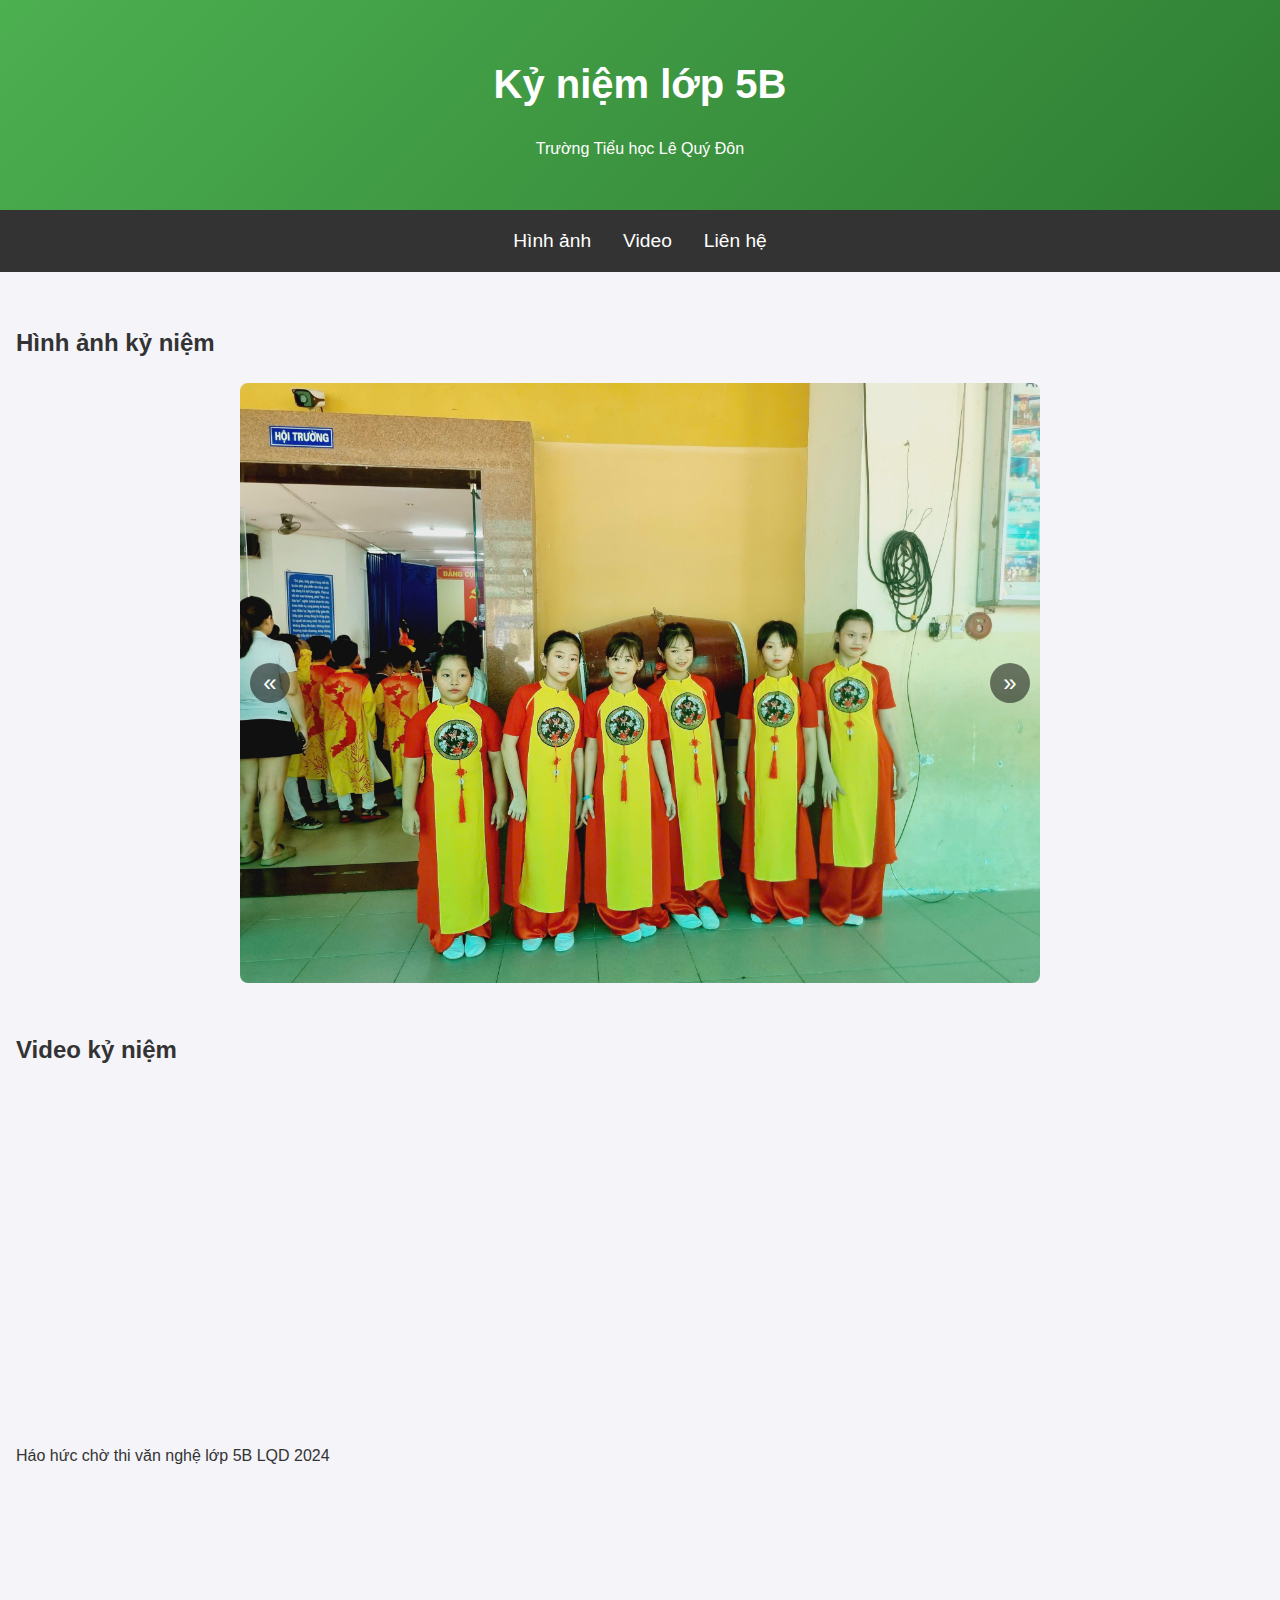
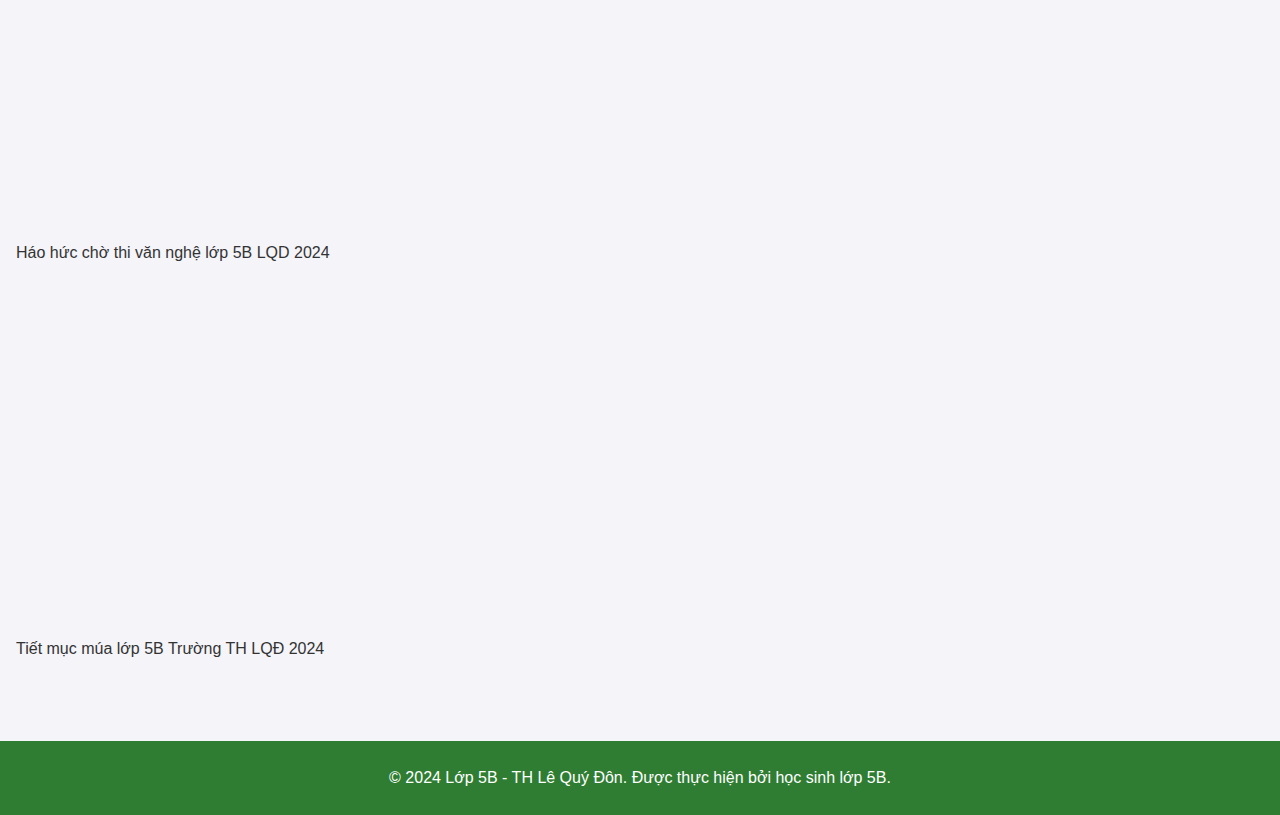
==== index.html @ 8d323385 "cập nhật lần 1" ====
<!DOCTYPE html>
<html lang="vi">
<head>
  <meta charset="UTF-8">
  <meta name="viewport" content="width=device-width, initial-scale=1.0">
  <title>Kỷ niệm lớp 5B - TH Lê Quý Đôn</title>
  <link rel="stylesheet" href="./css/style.css">
</head>
<body>
  <header>
    <div class="header-content">
      <h1>Kỷ niệm lớp 5B</h1>
      <p>Trường Tiểu học Lê Quý Đôn</p>
    </div>
  </header>

  <nav>
    <ul>
      <li><a href="#gallery">Hình ảnh</a></li>
      <li><a href="#videos">Video</a></li>
      <li><a href="#footer">Liên hệ</a></li>
    </ul>
  </nav>

  <main>
    <section id="gallery">
        <h2>Hình ảnh kỷ niệm</h2>
        <div class="carousel">
          <button id="prevBtn" class="carousel-btn">&laquo;</button>
          <div id="images-container" class="carousel-track">
            <!-- Ảnh sẽ được tạo tự động bằng JavaScript -->
          </div>
          <button id="nextBtn" class="carousel-btn">&raquo;</button>
        </div>
    </section>
    <section id="videos">
      <h2>Video kỷ niệm</h2>
      <div id="videos-container"></div>
    </section>
  </main>

  <footer id="footer">
    <p>&copy; 2024 Lớp 5B - TH Lê Quý Đôn. Được thực hiện bởi học sinh lớp 5B.</p>
  </footer>

  <script src="./js/script.js"></script>
</body>
</html>
---- css/style.css ----
/* Global Styles */
body {
    font-family: 'Arial', sans-serif;
    line-height: 1.6;
    margin: 0;
    padding: 0;
    background-color: #f4f4f9;
    color: #333;
  }
  
  header {
    text-align: center;
    padding: 2em 1em;
    background: linear-gradient(135deg, #4CAF50, #2E7D32);
    color: white;
  }
  
  header .header-content h1 {
    margin: 0.5em 0;
    font-size: 2.5em;
  }
  
  nav {
    background: #333;
    padding: 1em 0;
    text-align: center;
  }
  
  nav ul {
    list-style: none;
    margin: 0;
    padding: 0;
    display: flex;
    justify-content: center;
  }
  
  nav ul li {
    margin: 0 1em;
  }
  
  nav ul li a {
    color: white;
    text-decoration: none;
    font-size: 1.2em;
    transition: color 0.3s;
  }
  
  nav ul li a:hover {
    color: #4CAF50;
  }
  
  main {
    padding: 2em 1em;
  }
  
  #gallery, #videos {
    margin-bottom: 3em;
  }
  
  .grid {
    display: grid;
    grid-template-columns: repeat(auto-fit, minmax(200px, 1fr));
    gap: 1em;
  }
  
  .grid img {
    width: 100%;
    border-radius: 8px;
    transition: transform 0.3s, box-shadow 0.3s;
  }
  
  .grid img:hover {
    transform: scale(1.05);
    box-shadow: 0 4px 8px rgba(0, 0, 0, 0.2);
  }
  
  #videos-container iframe {
    width: 100%;
    height: 315px;
    border: none;
    border-radius: 8px;
    margin-bottom: 1em;
  }
  
  footer {
    text-align: center;
    padding: 1.5em;
    background: #2E7D32;
    color: white;
    font-size: 1em;
  }
  
  footer p {
    margin: 0;
  }
  
  /* Responsive Design */
  @media (max-width: 768px) {
    /* Header */
    header .header-content h1 {
      font-size: 2em;
    }
  
    /* Navigation */
    nav ul {
      flex-direction: column;
    }
  
    nav ul li {
      margin: 0.5em 0;
    }
  
    nav ul li a {
      font-size: 1em;
    }
  
    /* Main Content */
    .grid {
      grid-template-columns: 1fr;
    }
  
    #videos-container iframe {
      height: 250px; /* Adjust height for mobile screens */
    }
  }
  
  @media (max-width: 480px) {
    /* Header */
    header .header-content h1 {
      font-size: 1.2em;
    }
  
    header .header-content p {
      font-size: 0.7em;
    }
  
    /* Navigation */
    nav ul li a {
      font-size: 0.9em;
    }
  
    /* Main Content */
    .grid img {
      border-radius: 4px;
    }
  
    #videos-container iframe {
      height: 200px; /* Adjust height further for small screens */
    }
  
    footer {
      font-size: 0.9em;
    }
  }
/* Carousel Container */
.carousel {
  position: relative;
  width: 100%;
  overflow: hidden;
  max-width: 800px;
  margin: 0 auto;
}

.carousel-track {
  display: flex;
  transition: transform 0.5s ease-in-out;
}

.carousel img {
  width: 100%;
  flex-shrink: 0;
  border-radius: 8px;
}

/* Buttons */
.carousel-btn {
  position: absolute;
  top: 50%;
  transform: translateY(-50%);
  background-color: rgba(0, 0, 0, 0.5);
  color: white;
  border: none;
  border-radius: 50%;
  cursor: pointer;
  width: 40px;
  height: 40px;
  font-size: 1.5em;
  z-index: 10;
}

#prevBtn {
  left: 10px;
}

#nextBtn {
  right: 10px;
}

.carousel-btn:hover {
  background-color: rgba(0, 0, 0, 0.8);
}
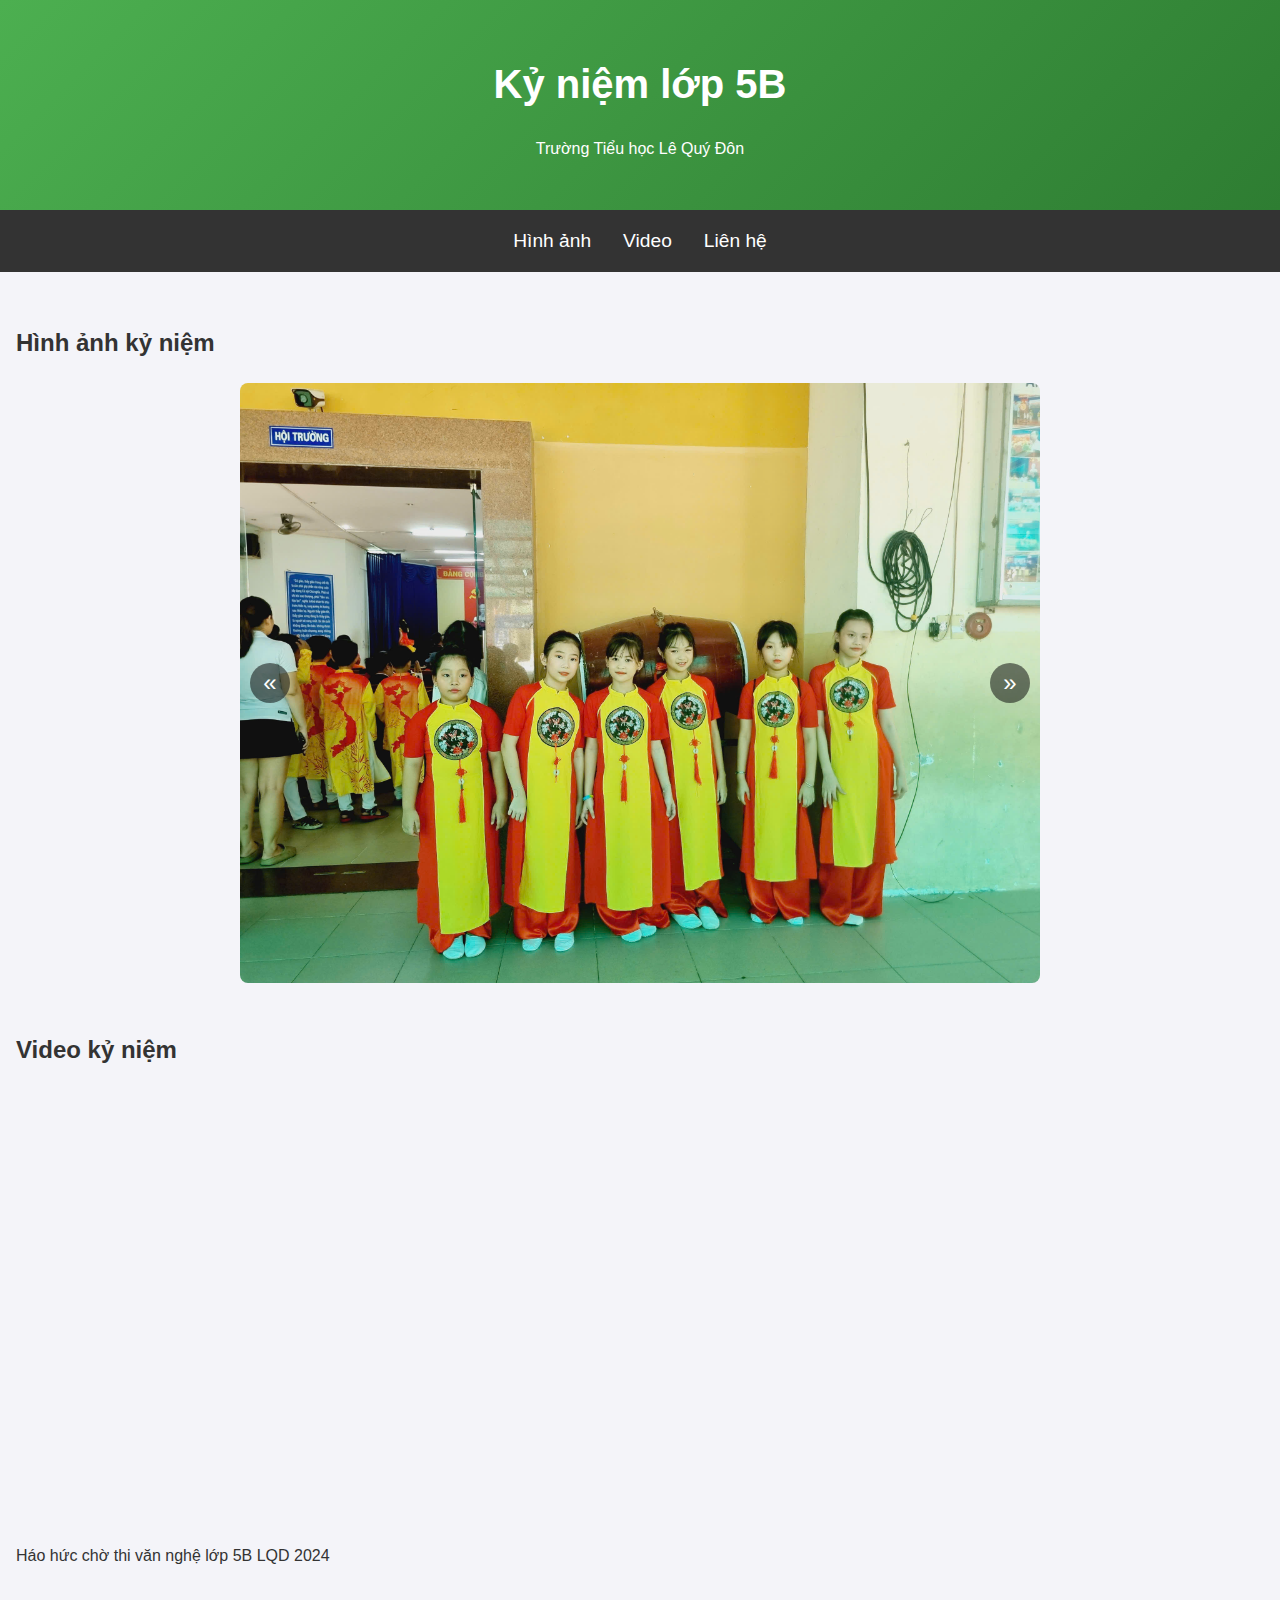
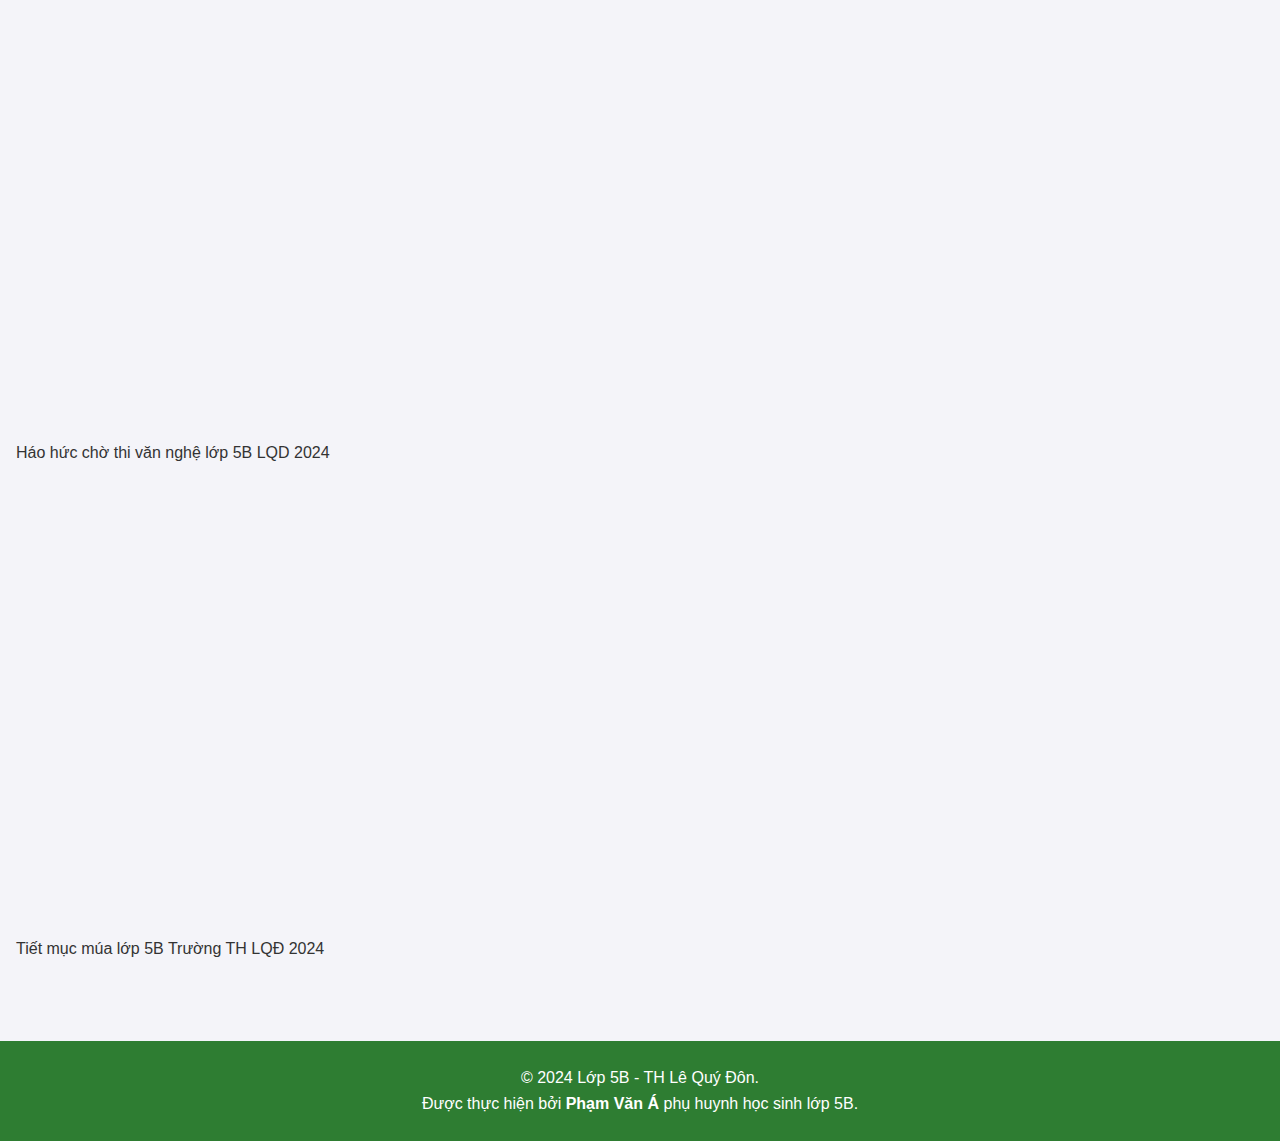
==== commit e2e8eebf: "cập nhật lần 2" ====
--- a/index.html
+++ b/index.html
@@ -40,7 +40,8 @@
   </main>
 
   <footer id="footer">
-    <p>&copy; 2024 Lớp 5B - TH Lê Quý Đôn. Được thực hiện bởi học sinh lớp 5B.</p>
+    <p>&copy; 2024 Lớp 5B - TH Lê Quý Đôn. </p>
+    <p>Được thực hiện bởi <b>Phạm Văn Á</b> phụ huynh học sinh lớp 5B.</p>
   </footer>
 
   <script src="./js/script.js"></script>
--- a/css/style.css
+++ b/css/style.css
@@ -76,7 +76,7 @@
   
   #videos-container iframe {
     width: 100%;
-    height: 315px;
+    height: 415px;
     border: none;
     border-radius: 8px;
     margin-bottom: 1em;
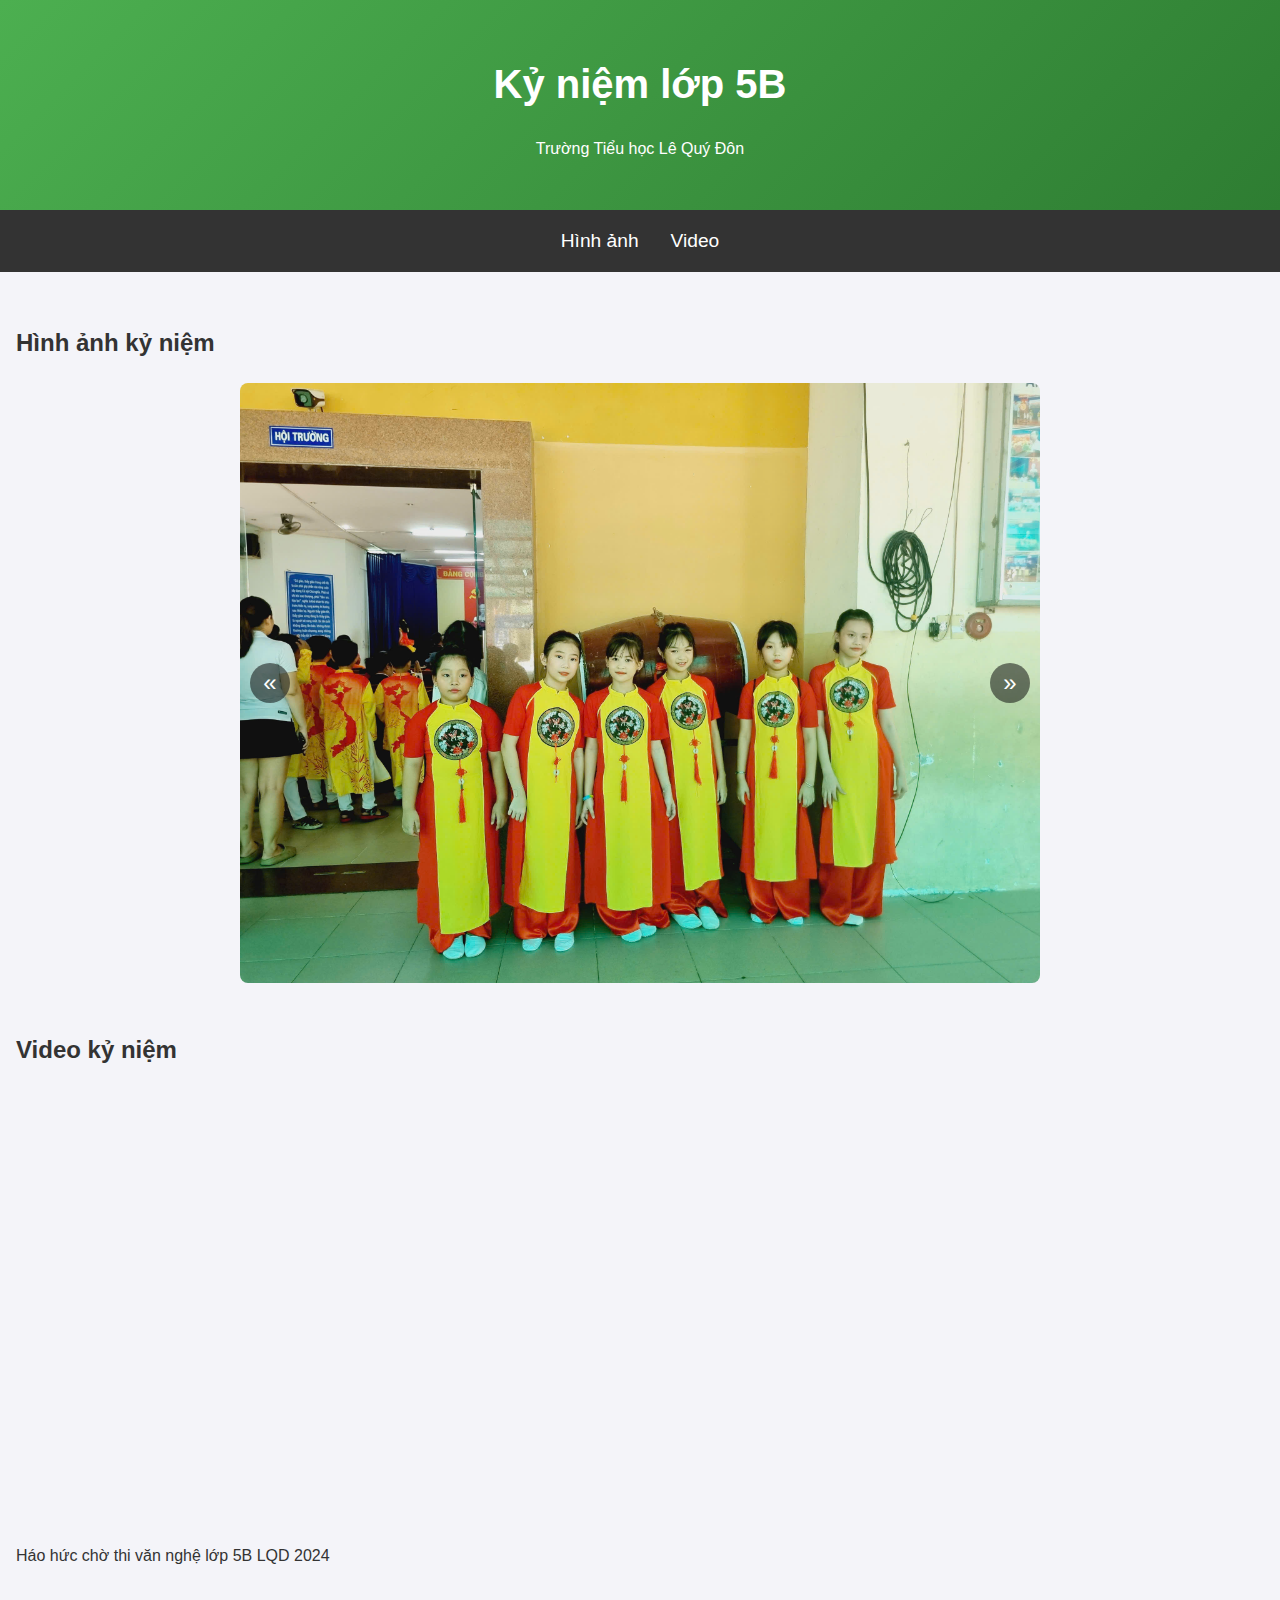
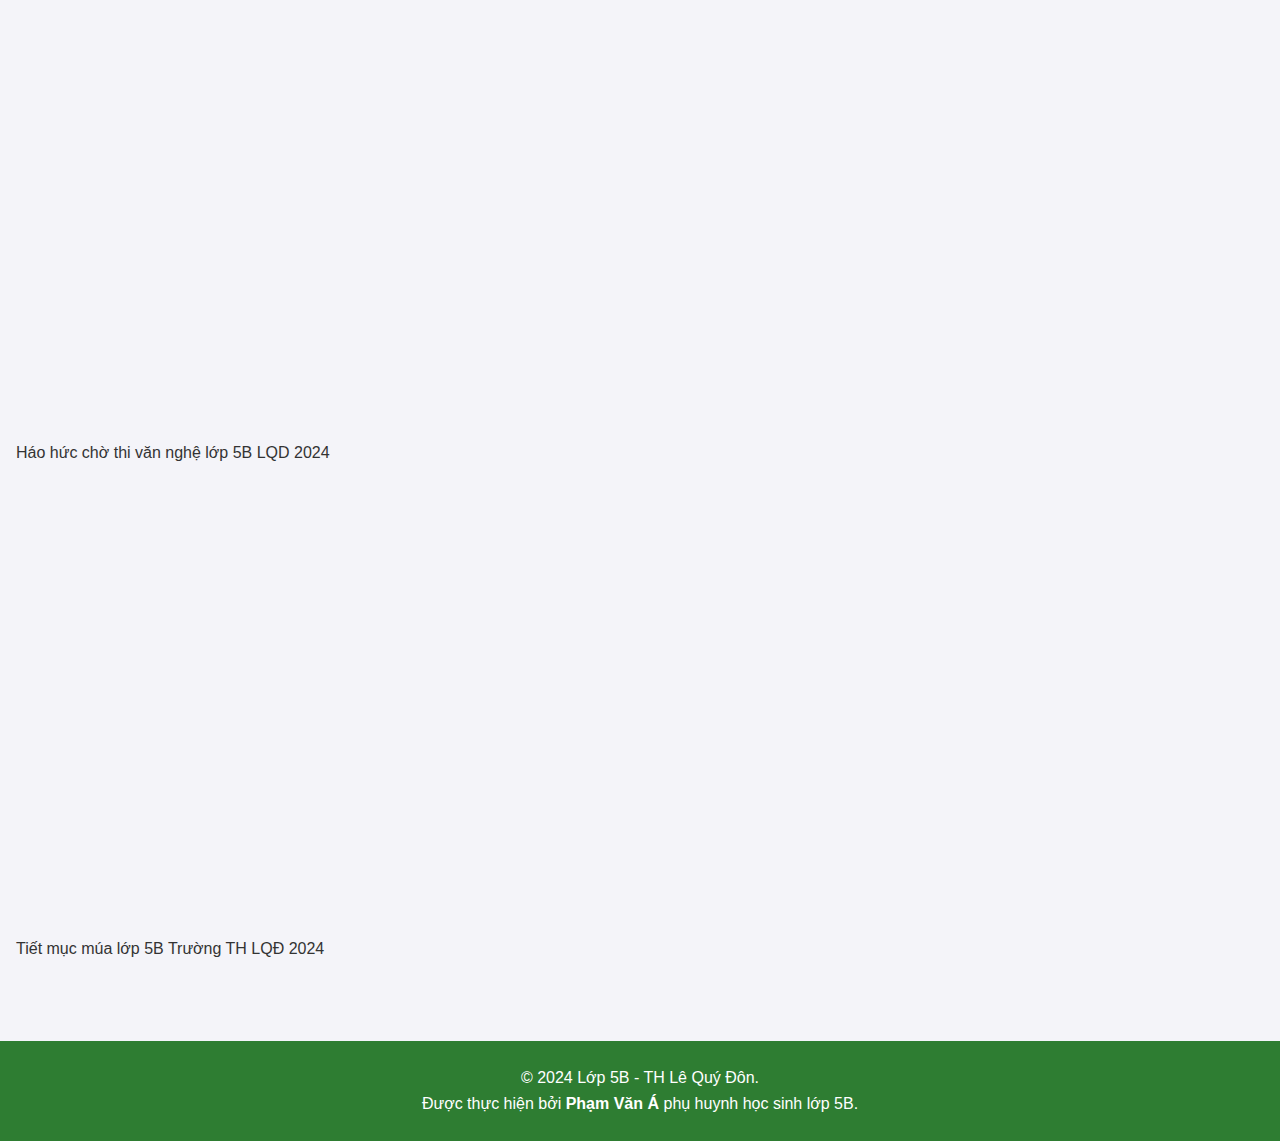
==== commit 471f03b4: "cập nhật lần 3" ====
--- a/index.html
+++ b/index.html
@@ -18,7 +18,6 @@
     <ul>
       <li><a href="#gallery">Hình ảnh</a></li>
       <li><a href="#videos">Video</a></li>
-      <li><a href="#footer">Liên hệ</a></li>
     </ul>
   </nav>
 
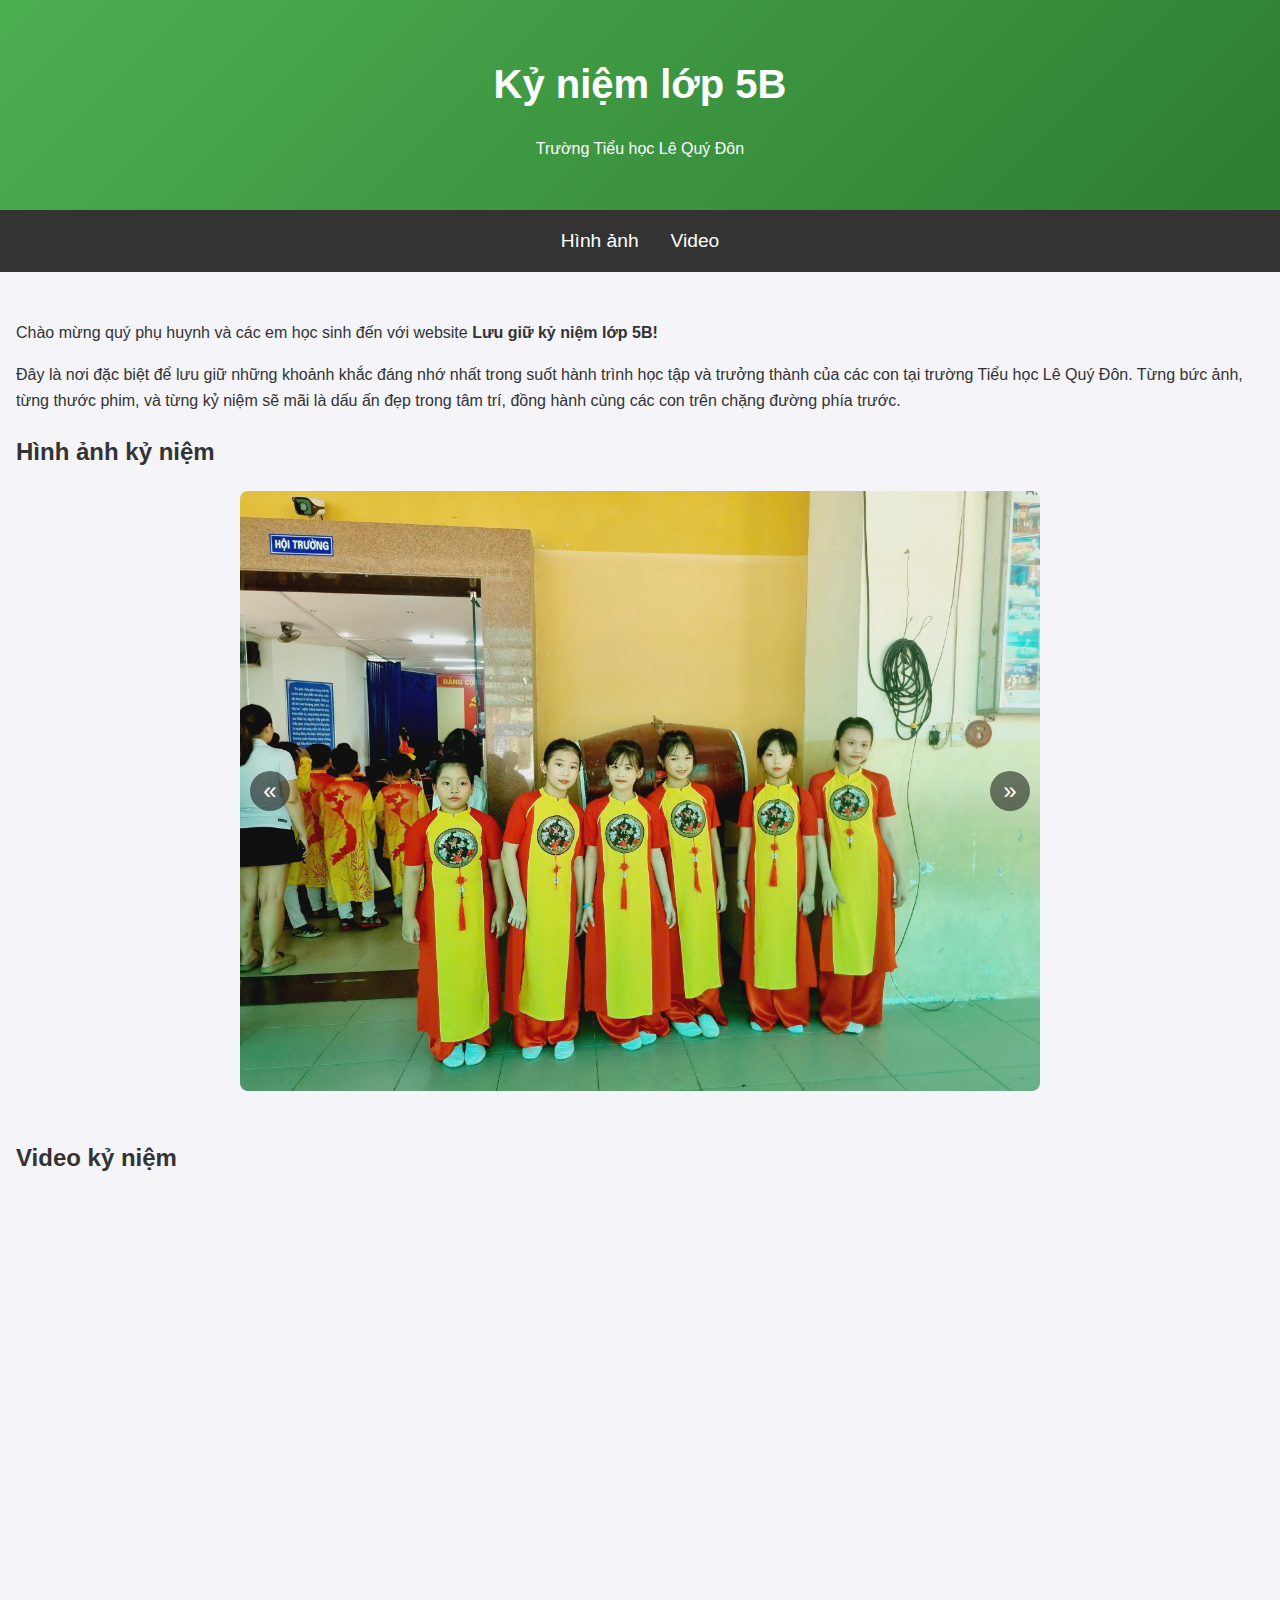
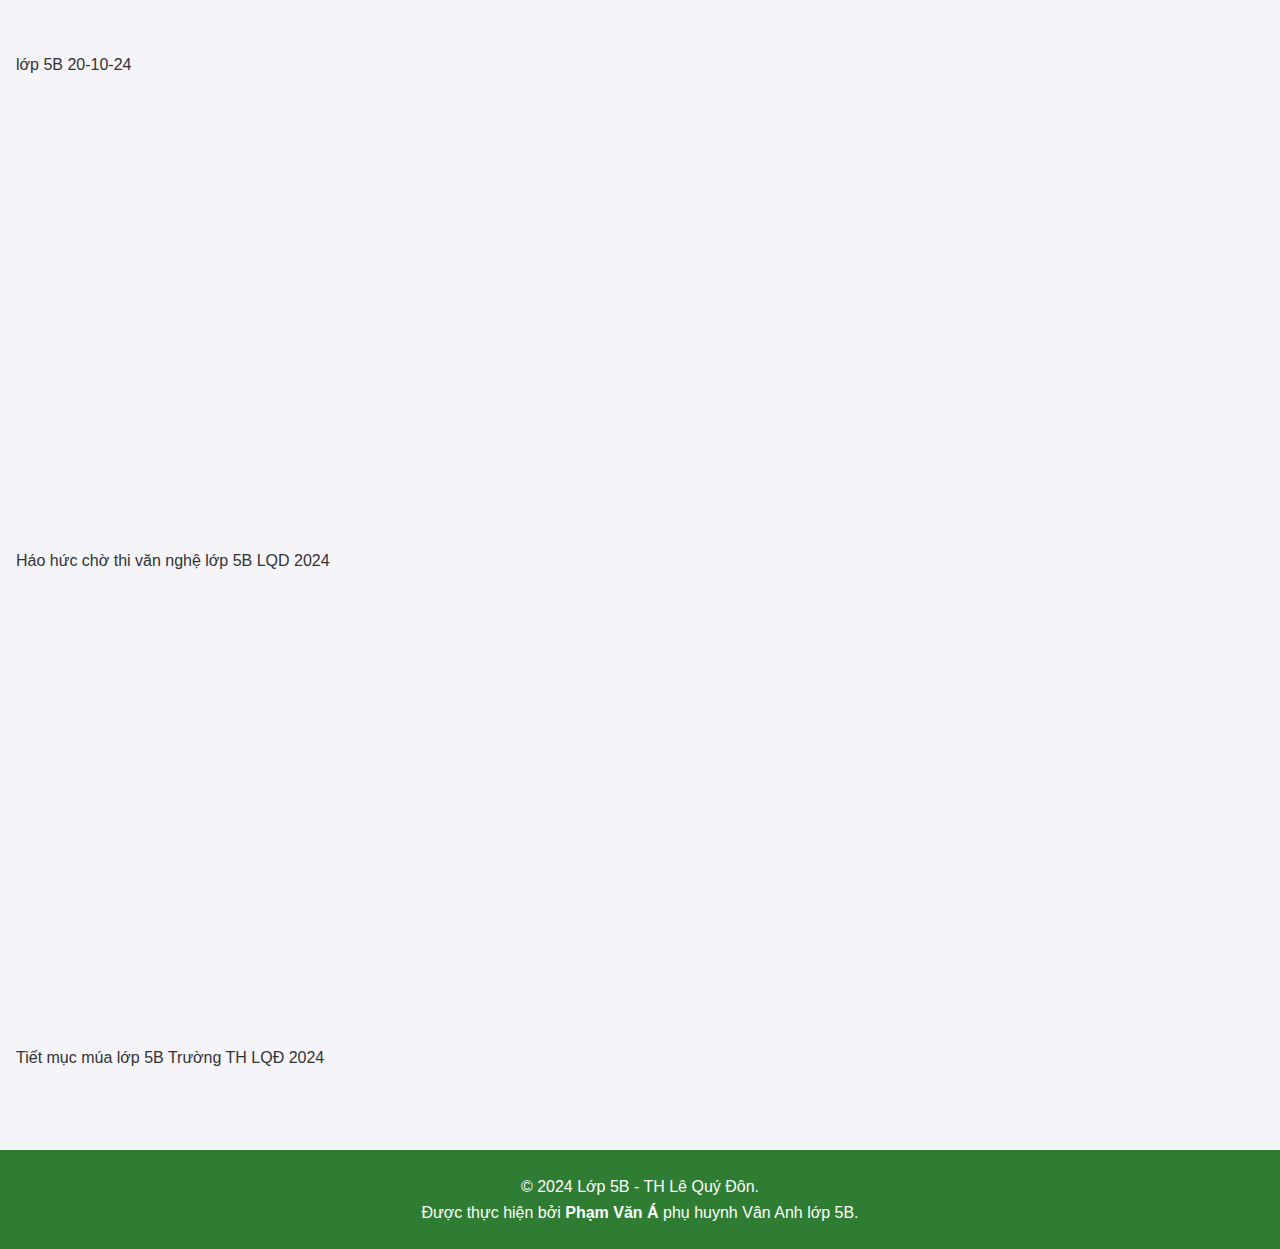
==== commit 9d2ea389: "cập nhật giới thiệu" ====
--- a/index.html
+++ b/index.html
@@ -22,6 +22,10 @@
   </nav>
 
   <main>
+    <p>
+      Chào mừng quý phụ huynh và các em học sinh đến với website <b> Lưu giữ kỷ niệm lớp 5B! </b></p>
+      Đây là nơi đặc biệt để lưu giữ những khoảnh khắc đáng nhớ nhất trong suốt hành trình học tập và trưởng thành của các con tại trường Tiểu học Lê Quý Đôn. Từng bức ảnh, từng thước phim, và từng kỷ niệm sẽ mãi là dấu ấn đẹp trong tâm trí, đồng hành cùng các con trên chặng đường phía trước.
+    </p>
     <section id="gallery">
         <h2>Hình ảnh kỷ niệm</h2>
         <div class="carousel">
@@ -40,7 +44,7 @@
 
   <footer id="footer">
     <p>&copy; 2024 Lớp 5B - TH Lê Quý Đôn. </p>
-    <p>Được thực hiện bởi <b>Phạm Văn Á</b> phụ huynh học sinh lớp 5B.</p>
+    <p>Được thực hiện bởi <b>Phạm Văn Á</b> phụ huynh Vân Anh lớp 5B.</p>
   </footer>
 
   <script src="./js/script.js"></script>
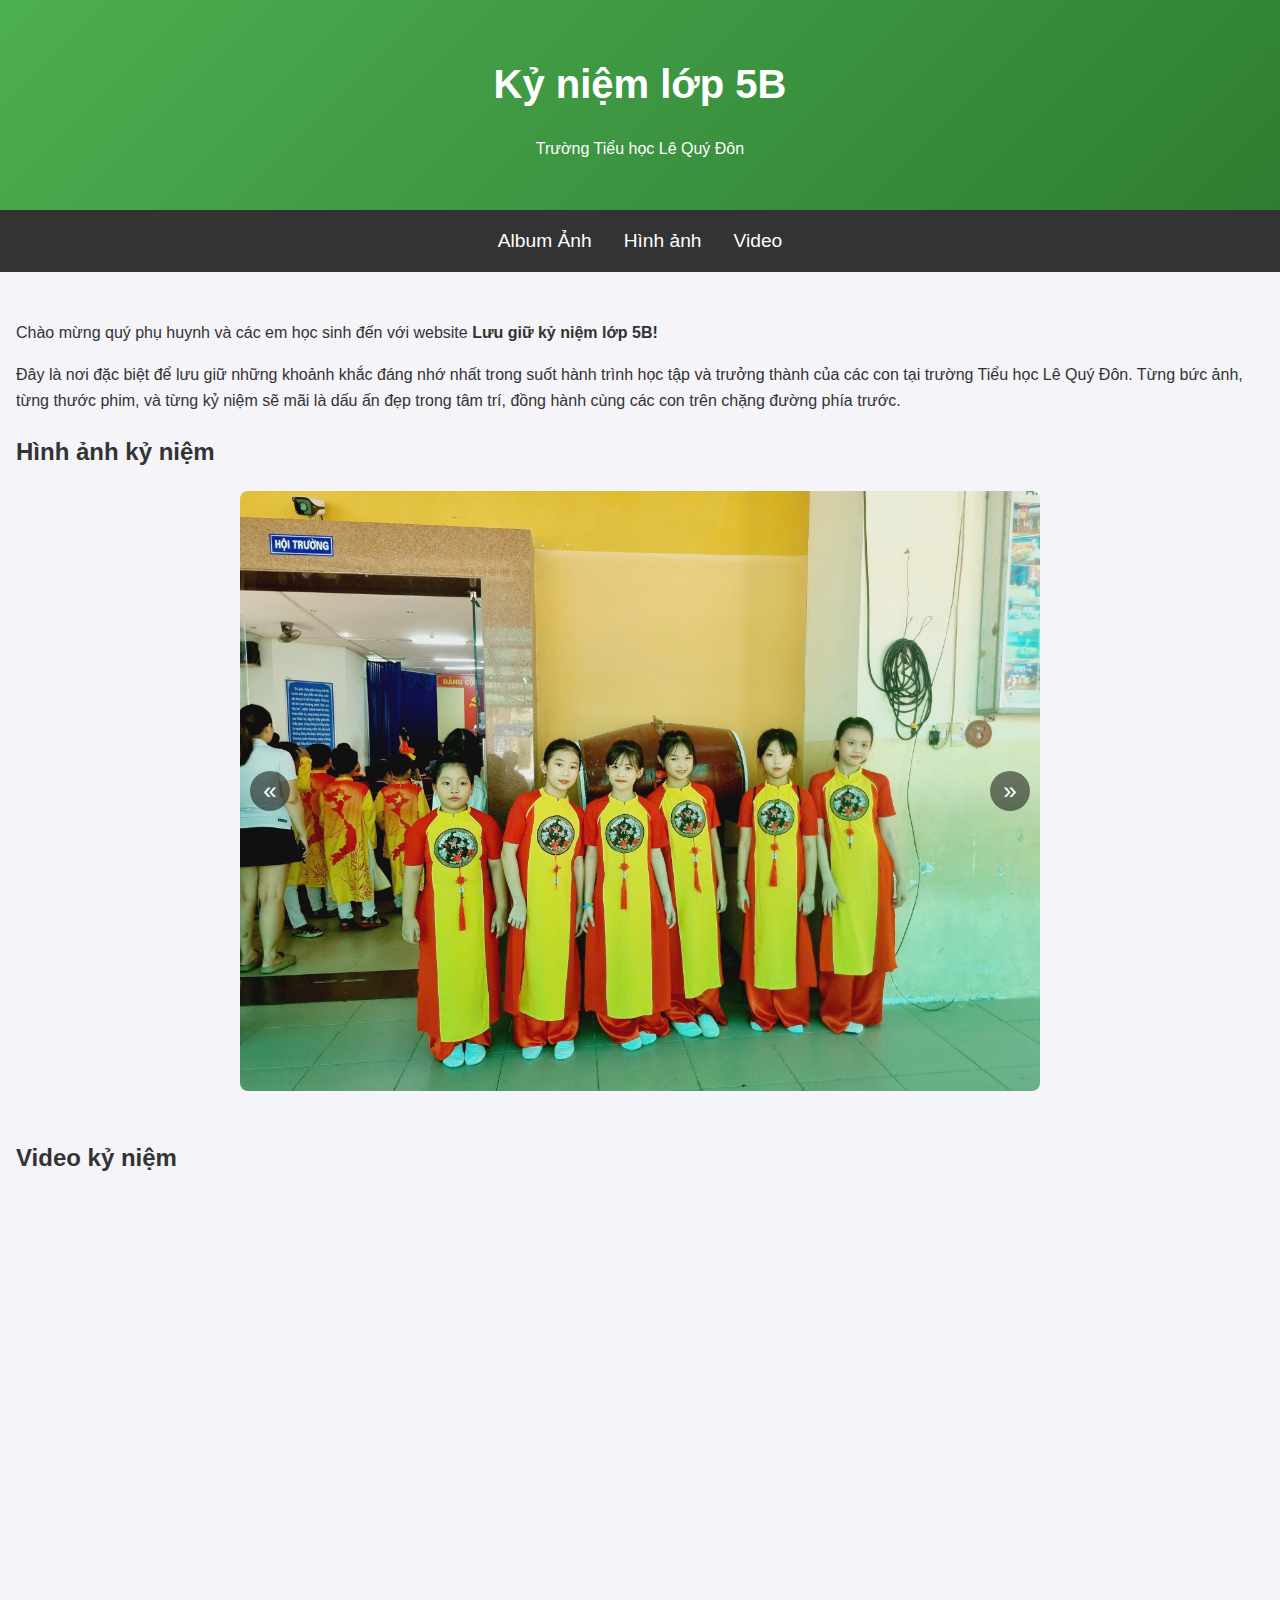
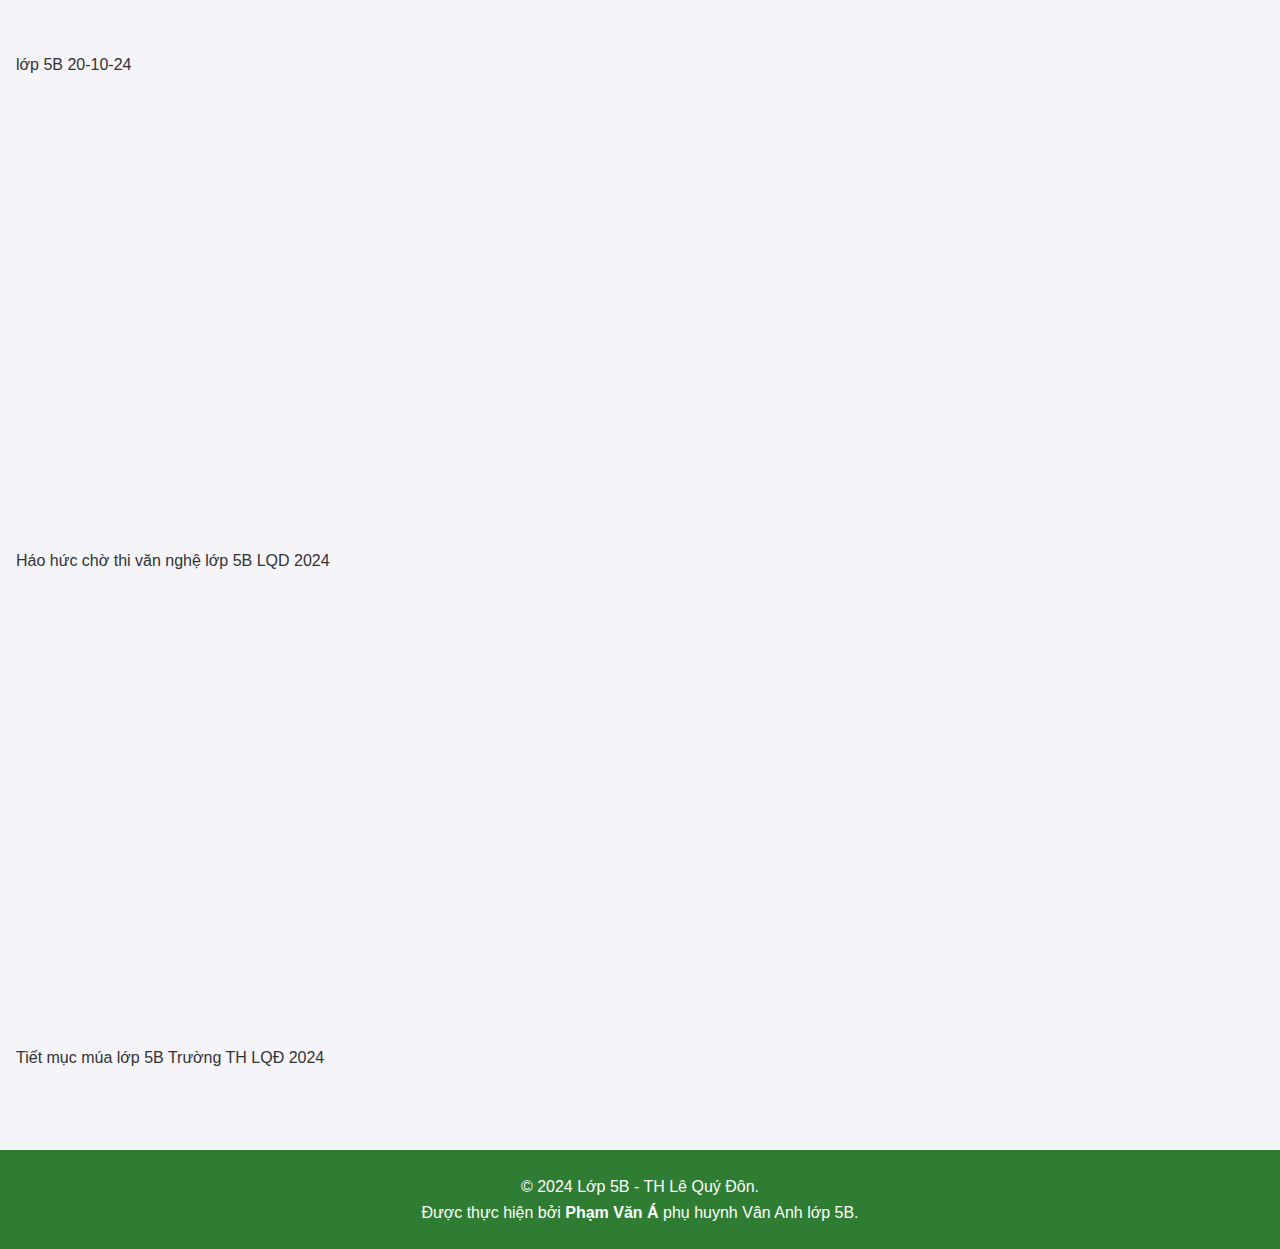
==== commit 83e3a808: "cập nhật album" ====
--- a/index.html
+++ b/index.html
@@ -16,6 +16,7 @@
 
   <nav>
     <ul>
+      <li><a href="./album.html">Album Ảnh</a></li>
       <li><a href="#gallery">Hình ảnh</a></li>
       <li><a href="#videos">Video</a></li>
     </ul>
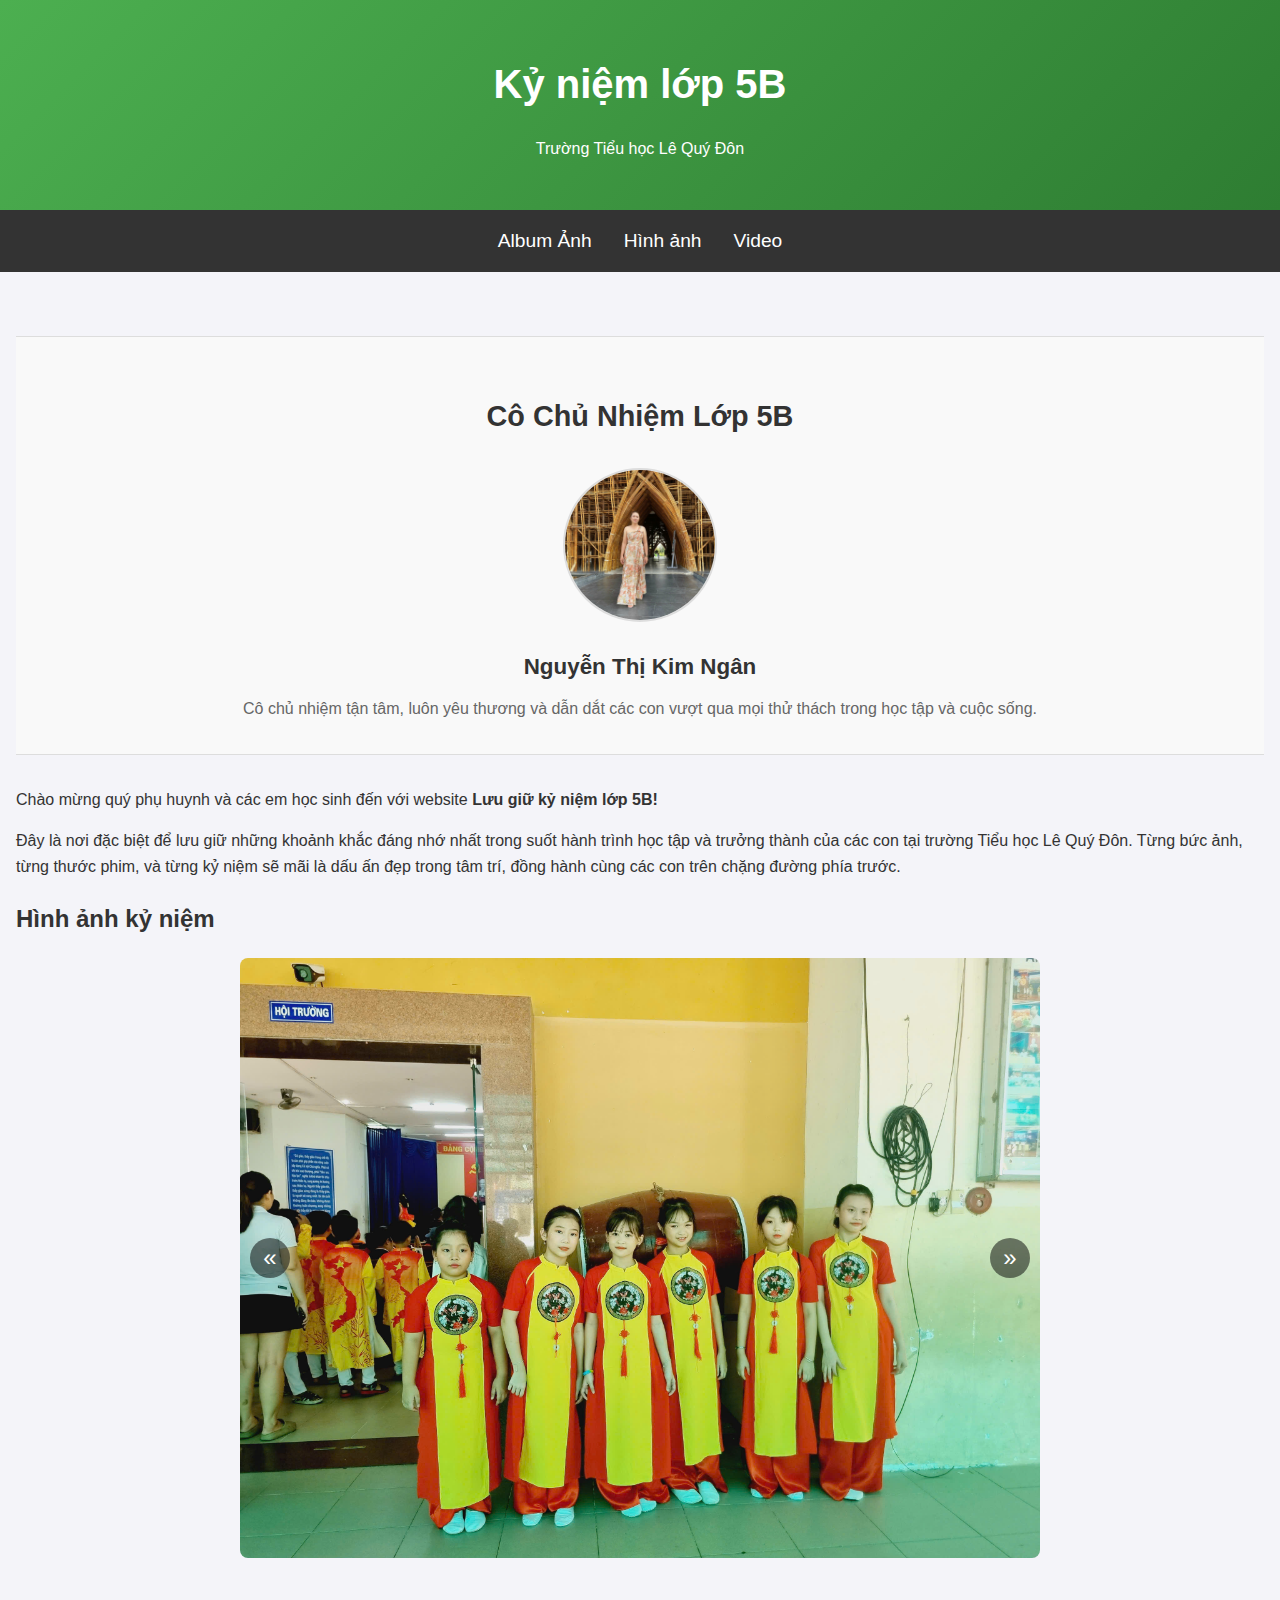
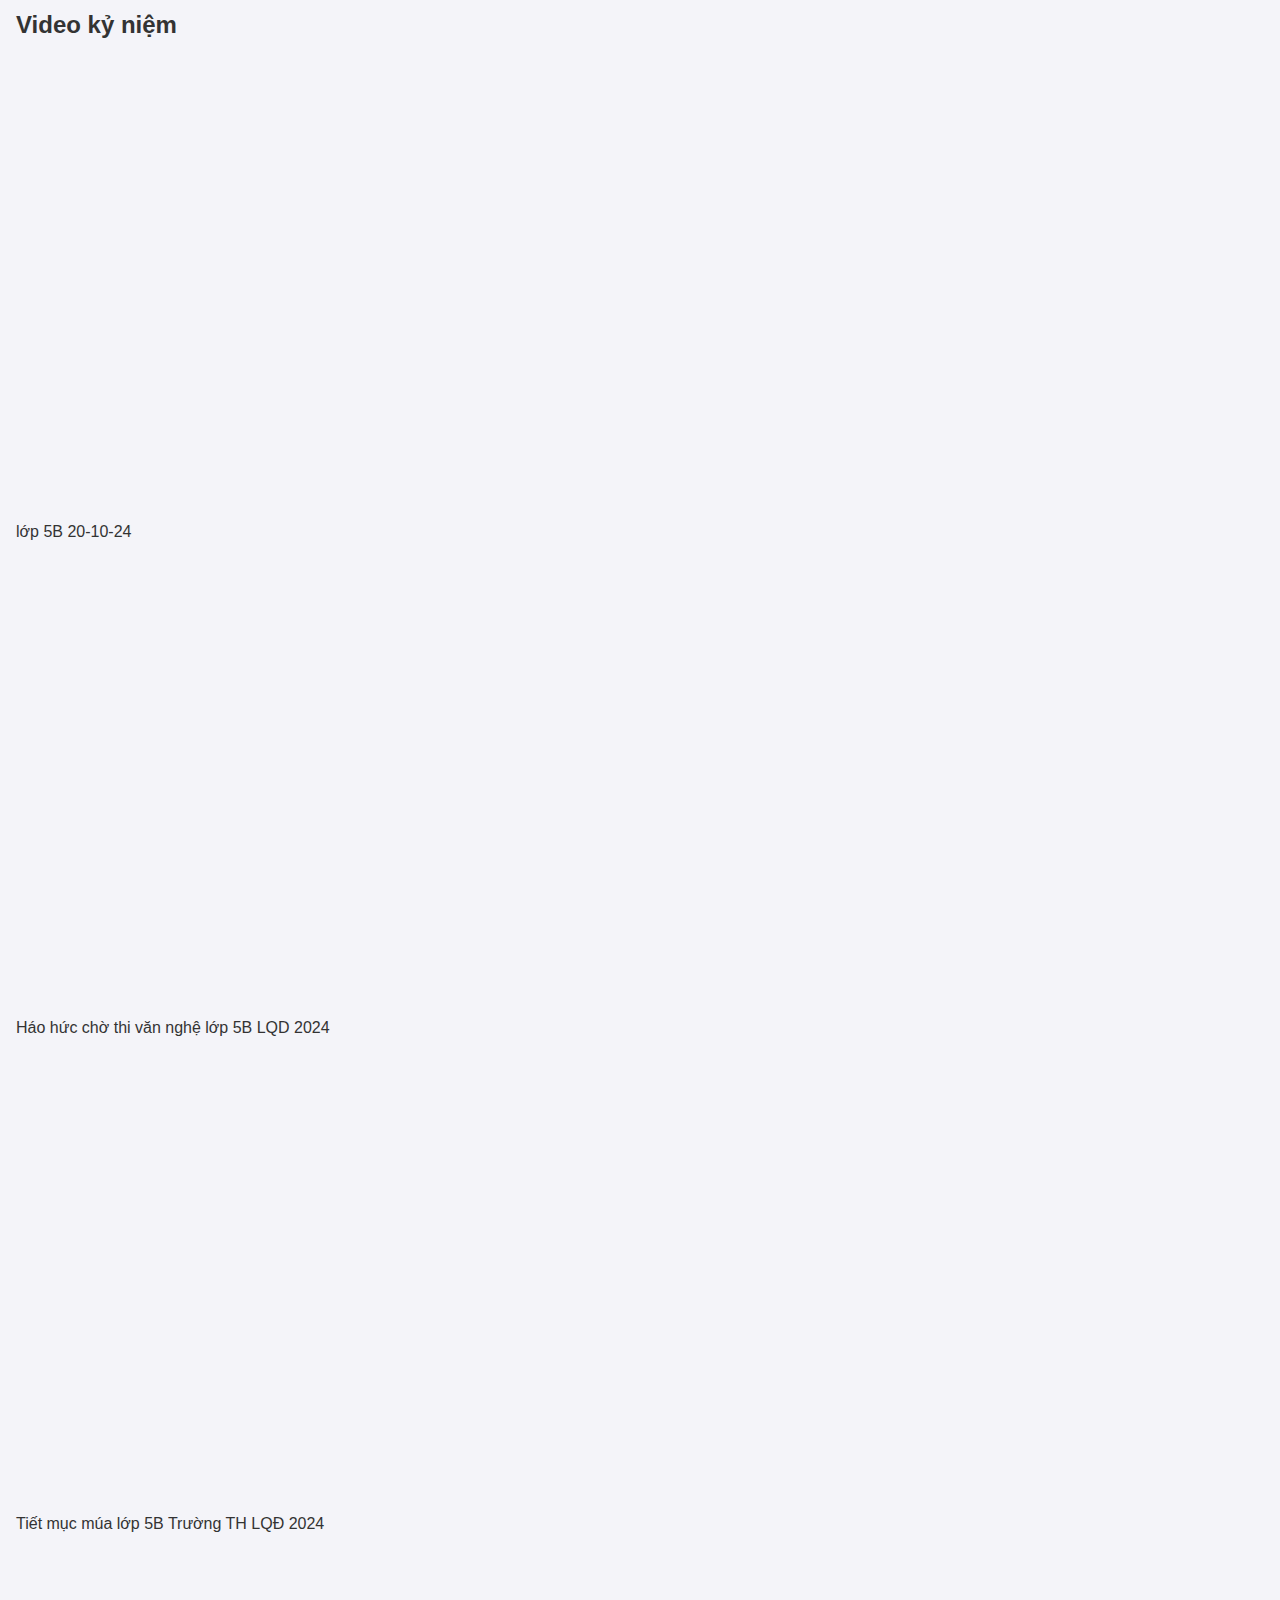
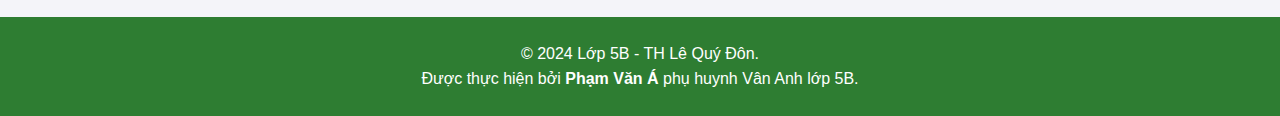
==== commit e454617c: "cập nhật CNN" ====
--- a/index.html
+++ b/index.html
@@ -23,6 +23,12 @@
   </nav>
 
   <main>
+    <section id="teacher-section">
+      <h2>Cô Chủ Nhiệm Lớp 5B</h2>
+      <div class="teacher-profile" id="teacher-profile">
+        <!-- Thông tin sẽ được thêm bằng JavaScript -->
+      </div>
+    </section>    
     <p>
       Chào mừng quý phụ huynh và các em học sinh đến với website <b> Lưu giữ kỷ niệm lớp 5B! </b></p>
       Đây là nơi đặc biệt để lưu giữ những khoảnh khắc đáng nhớ nhất trong suốt hành trình học tập và trưởng thành của các con tại trường Tiểu học Lê Quý Đôn. Từng bức ảnh, từng thước phim, và từng kỷ niệm sẽ mãi là dấu ấn đẹp trong tâm trí, đồng hành cùng các con trên chặng đường phía trước.
@@ -49,5 +55,6 @@
   </footer>
 
   <script src="./js/script.js"></script>
+  <script src="./js/teacher.js"></script>
 </body>
 </html>
--- a/css/style.css
+++ b/css/style.css
@@ -199,4 +199,49 @@
 .carousel-btn:hover {
   background-color: rgba(0, 0, 0, 0.8);
 }
-  +/* Teacher Section */
+#teacher-section {
+  text-align: center;
+  margin: 2em 0;
+  padding: 2em 1em;
+  background-color: #f9f9f9;
+  border-top: 1px solid #ddd;
+  border-bottom: 1px solid #ddd;
+}
+
+#teacher-section h2 {
+  font-size: 1.8em;
+  margin-bottom: 1em;
+  color: #333;
+}
+
+.teacher-profile {
+  display: flex;
+  flex-direction: column;
+  align-items: center;
+  gap: 1em;
+}
+
+.teacher-profile img {
+  width: 150px;
+  height: 150px;
+  border-radius: 50%;
+  border: 2px solid #ddd;
+  object-fit: cover;
+}
+
+.teacher-profile .teacher-info {
+  text-align: center;
+}
+
+.teacher-profile .teacher-info h3 {
+  margin: 0.5em 0;
+  font-size: 1.4em;
+  color: #333;
+}
+
+.teacher-profile .teacher-info p {
+  margin: 0;
+  font-size: 1em;
+  color: #666;
+}
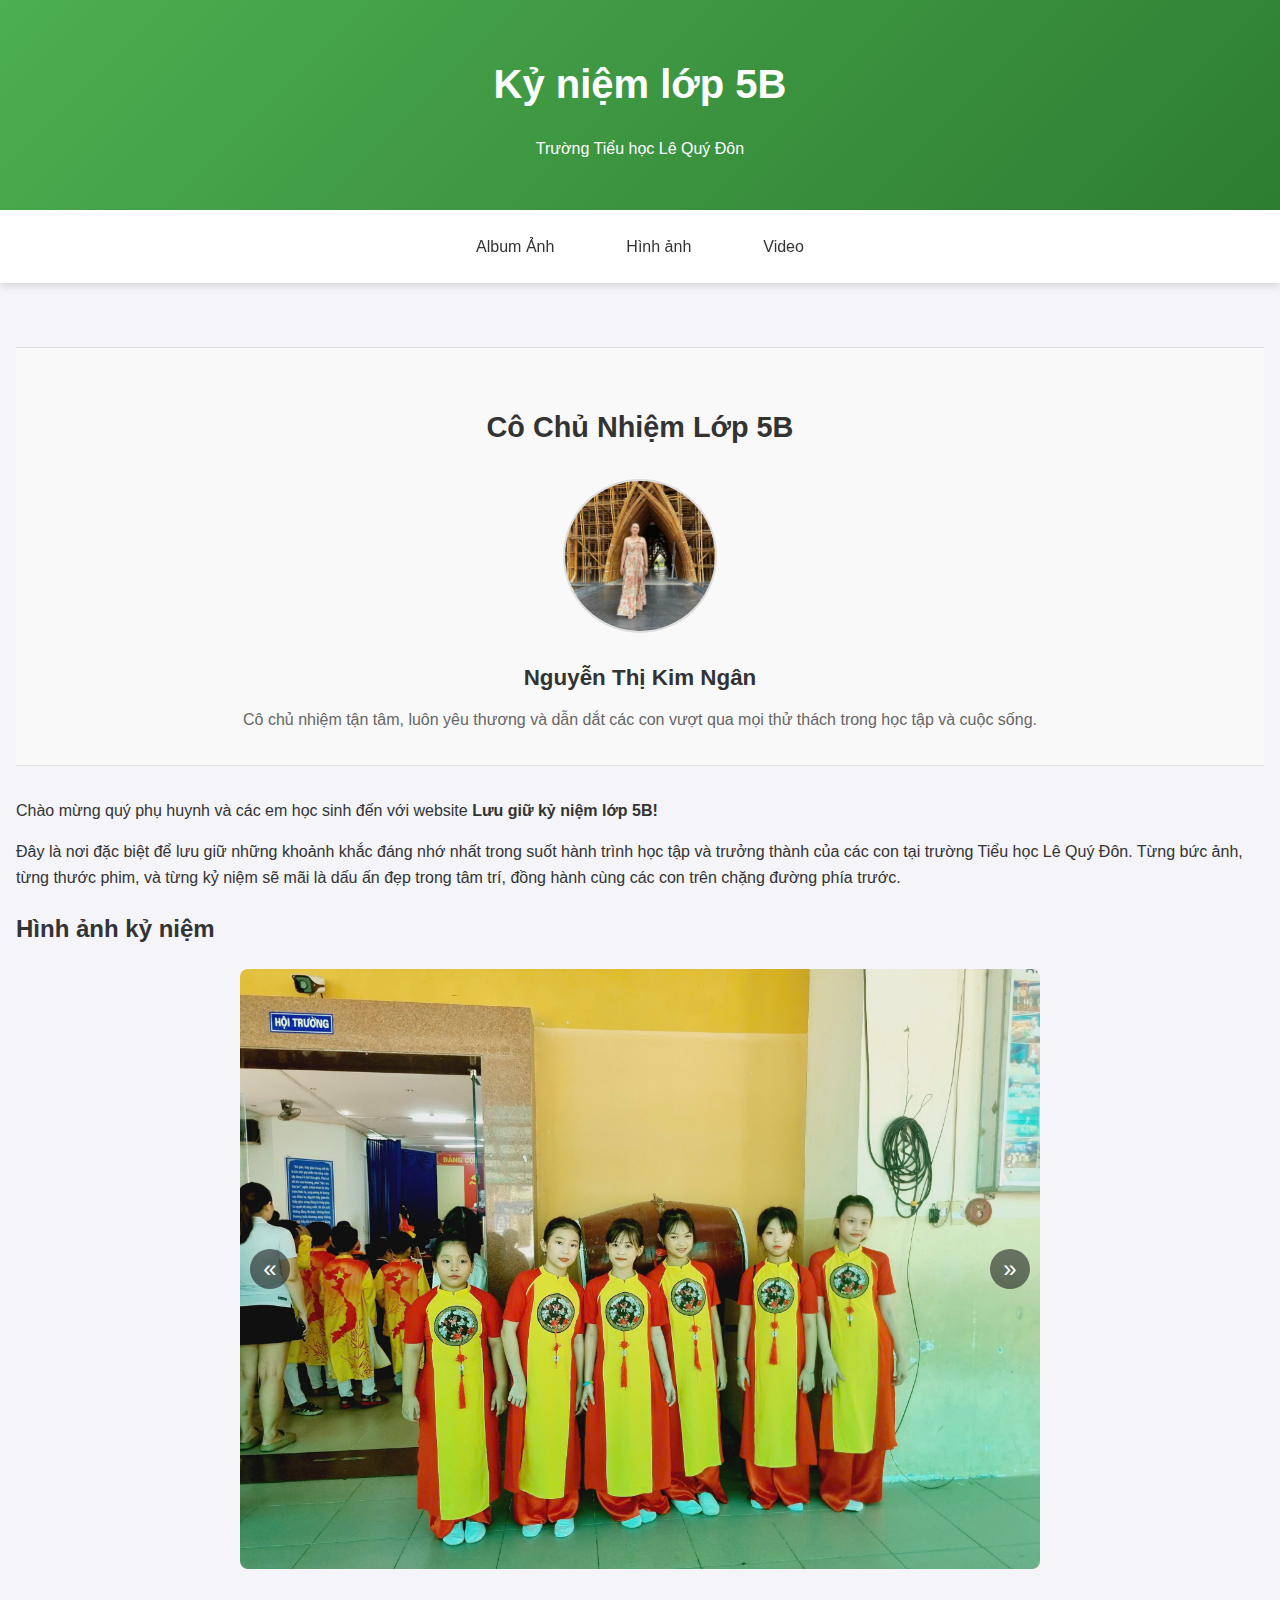
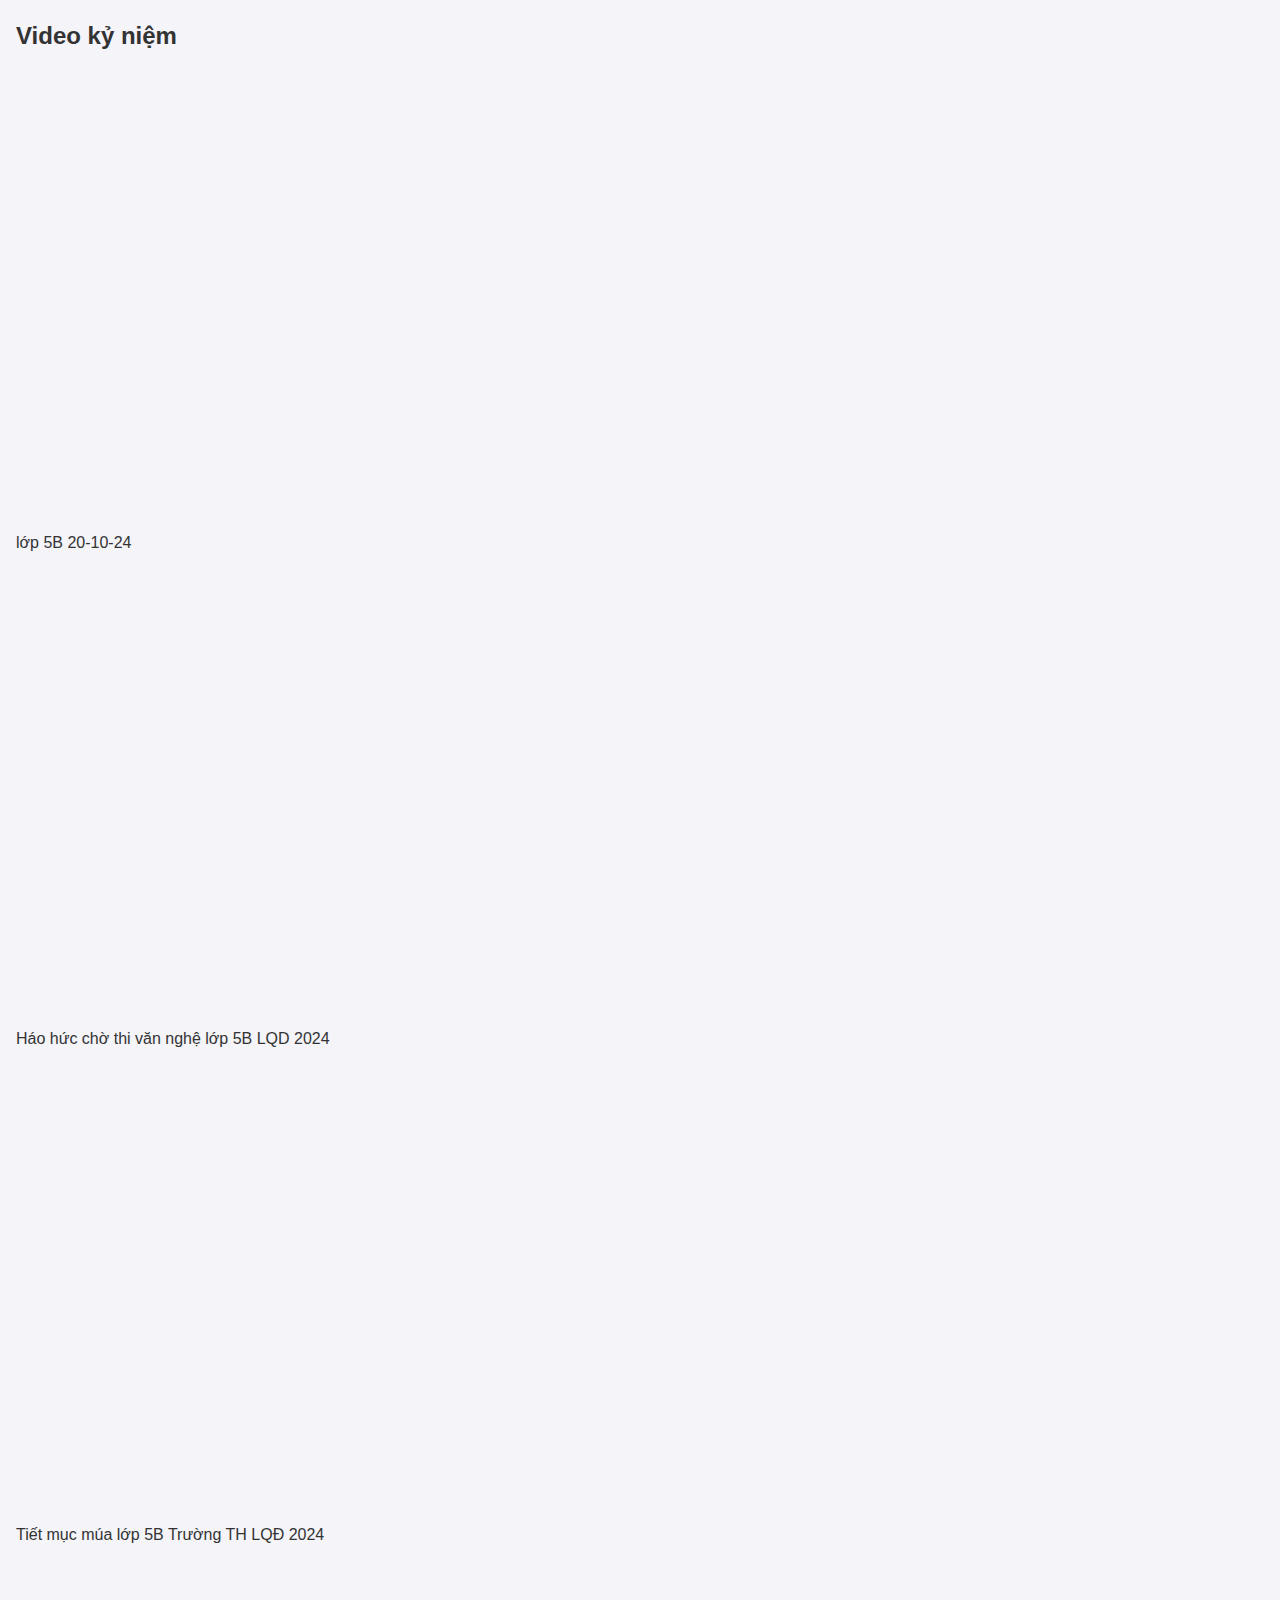
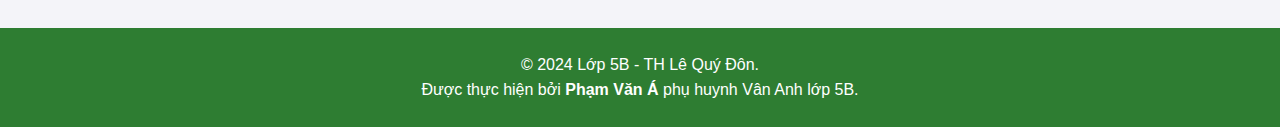
==== commit fa80c7d5: "cập nhật nav" ====
--- a/index.html
+++ b/index.html
@@ -56,5 +56,6 @@
 
   <script src="./js/script.js"></script>
   <script src="./js/teacher.js"></script>
+  <script src="./js/rolling.js"></script>
 </body>
 </html>
--- a/css/style.css
+++ b/css/style.css
@@ -245,3 +245,49 @@
   font-size: 1em;
   color: #666;
 }
+/* Navigation Bar */
+nav {
+  position: sticky;
+  top: 0;
+  background-color: white;
+  box-shadow: 0 4px 6px rgba(0, 0, 0, 0.1);
+  z-index: 1000; /* Đảm bảo luôn ở trên nội dung khác */
+  transition: background-color 0.3s, box-shadow 0.3s;
+}
+
+nav ul {
+  display: flex;
+  justify-content: center;
+  gap: 0.5em;
+  padding: 0.5em 0;
+  list-style: none;
+  margin: 0;
+}
+
+nav ul li {
+  display: inline;
+}
+
+nav ul li a {
+  text-decoration: none;
+  font-size: 1em;
+  color: #333;
+  padding: 0.5em 1em;
+  transition: color 0.3s, background-color 0.3s;
+}
+
+nav ul li a:hover {
+  color: #fff;
+  background-color: #007BFF;
+  border-radius: 4px;
+}
+
+/* Active State When Scrolling */
+nav.active {
+  background-color: #007BFF;
+  box-shadow: 0 4px 12px rgba(0, 0, 0, 0.2);
+}
+
+nav.active ul li a {
+  color: white;
+}
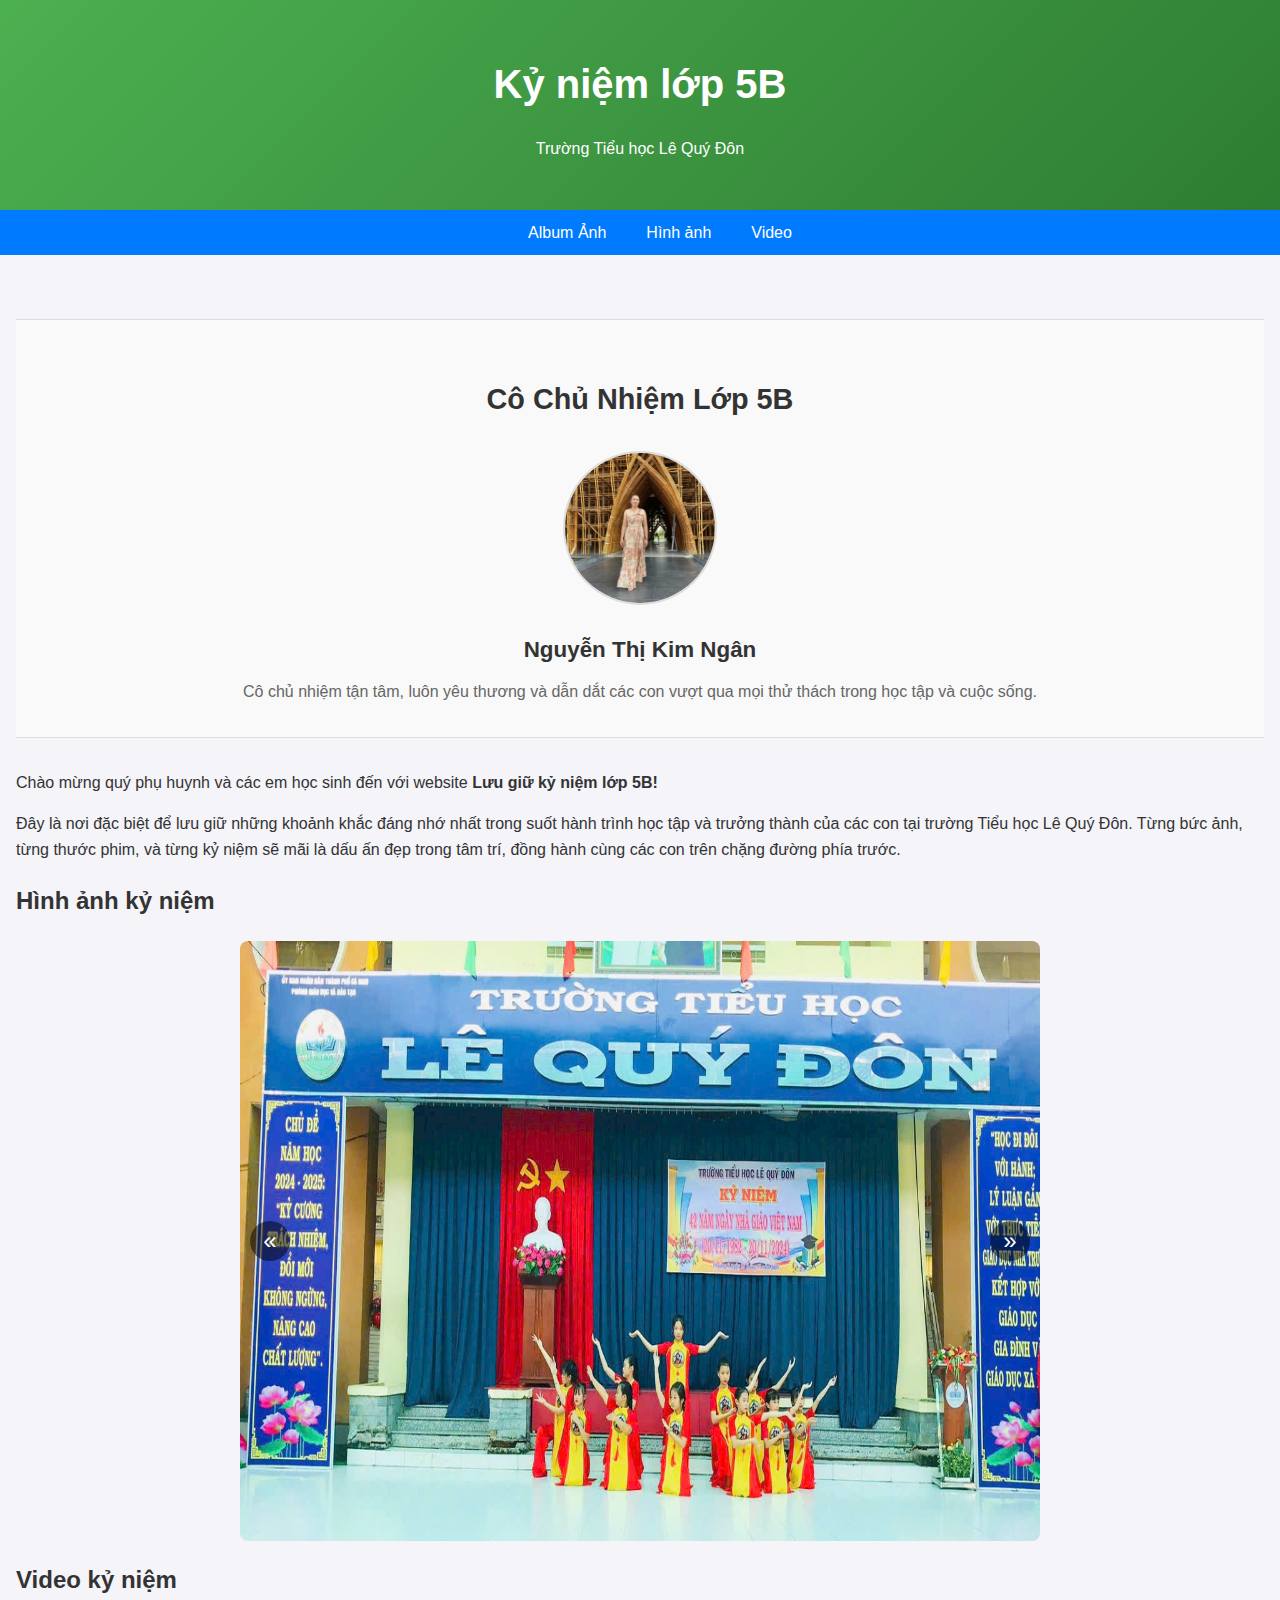
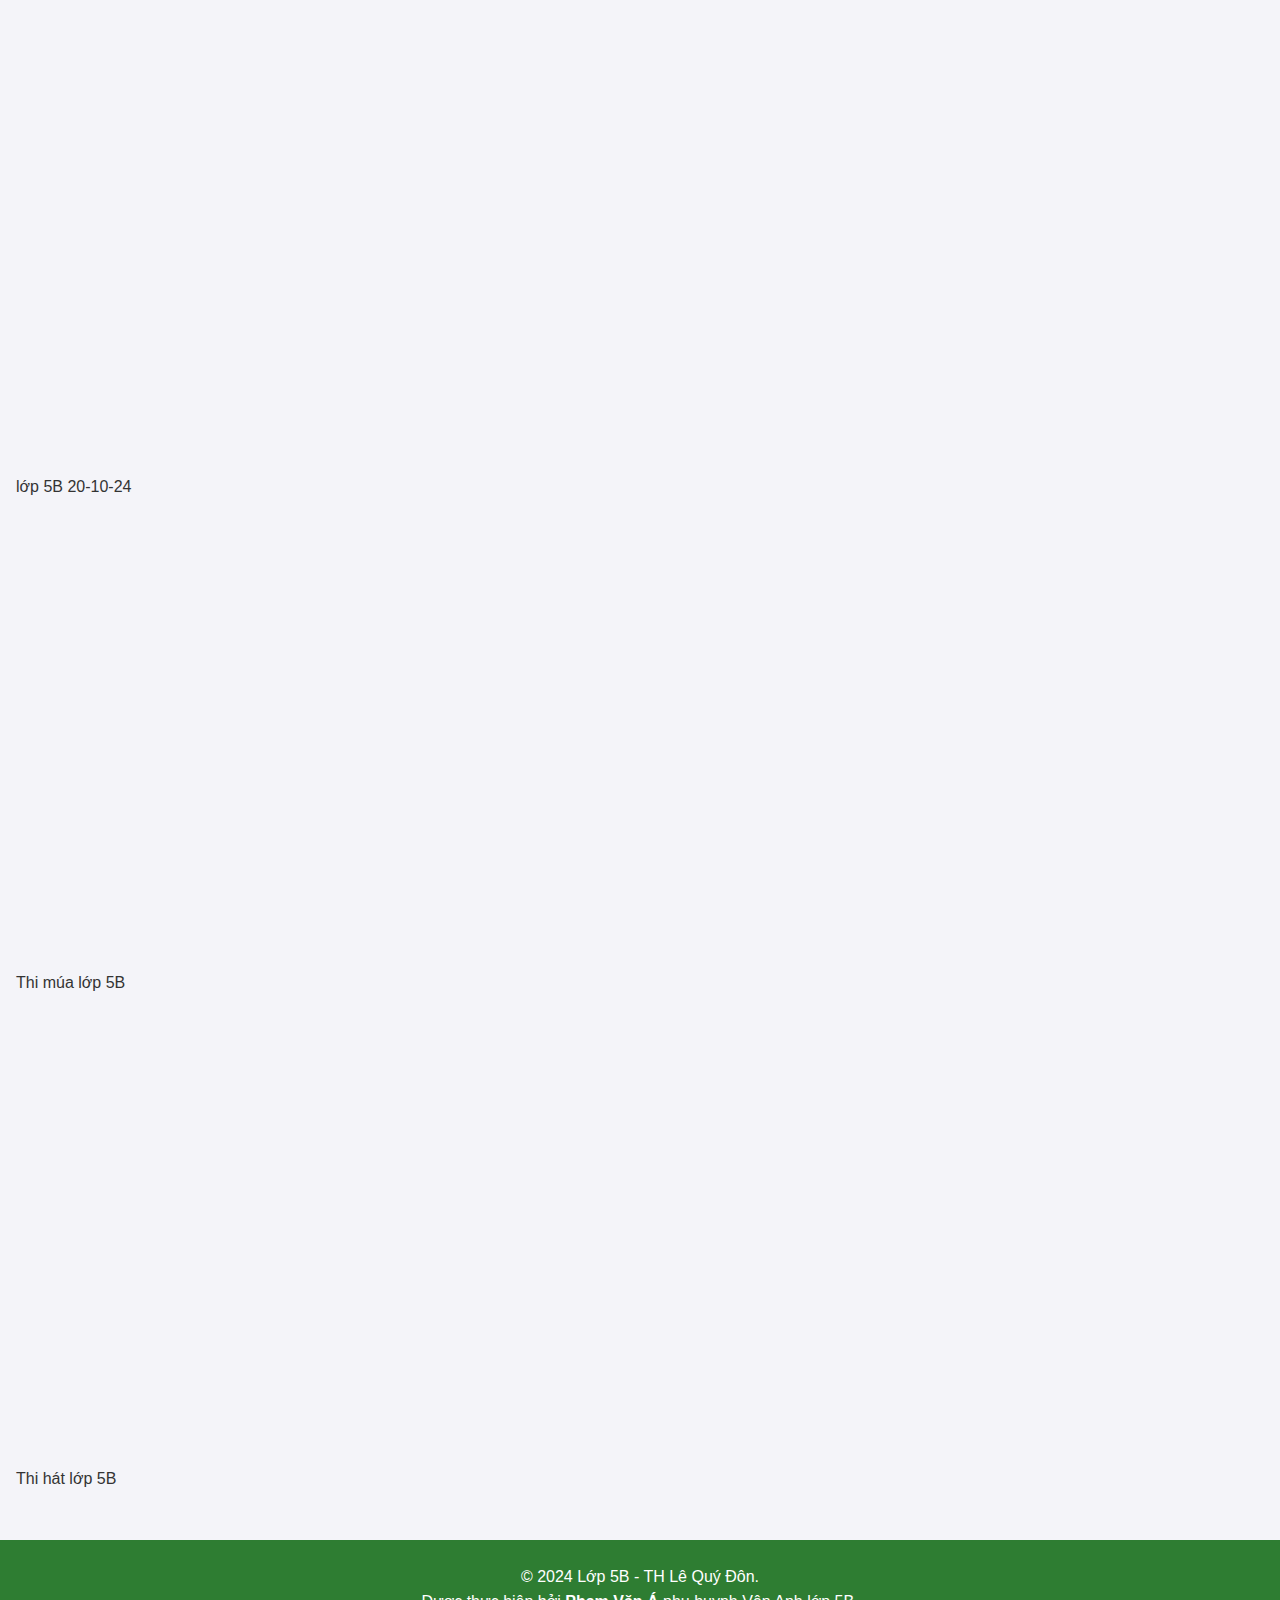
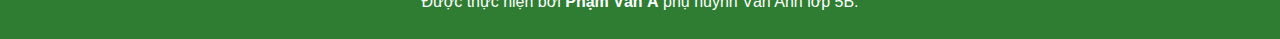
==== commit 1ce190fc: "cập nhật giao diện" ====
--- a/index.html
+++ b/index.html
@@ -14,8 +14,13 @@
     </div>
   </header>
 
-  <nav>
-    <ul>
+  <nav id="navbar">
+    <div id="menu-icon">
+      <span></span>
+      <span></span>
+      <span></span>
+    </div>
+    <ul id="nav-links">
       <li><a href="./album.html">Album Ảnh</a></li>
       <li><a href="#gallery">Hình ảnh</a></li>
       <li><a href="#videos">Video</a></li>
@@ -55,6 +60,7 @@
   </footer>
 
   <script src="./js/script.js"></script>
+  <script src="./js/videos.js"></script>
   <script src="./js/teacher.js"></script>
   <script src="./js/rolling.js"></script>
 </body>
--- a/css/style.css
+++ b/css/style.css
@@ -1,204 +1,126 @@
 /* Global Styles */
 body {
-    font-family: 'Arial', sans-serif;
-    line-height: 1.6;
-    margin: 0;
-    padding: 0;
-    background-color: #f4f4f9;
-    color: #333;
-  }
-  
-  header {
-    text-align: center;
-    padding: 2em 1em;
-    background: linear-gradient(135deg, #4CAF50, #2E7D32);
-    color: white;
-  }
-  
-  header .header-content h1 {
-    margin: 0.5em 0;
-    font-size: 2.5em;
-  }
-  
-  nav {
-    background: #333;
-    padding: 1em 0;
-    text-align: center;
-  }
-  
-  nav ul {
-    list-style: none;
-    margin: 0;
-    padding: 0;
-    display: flex;
-    justify-content: center;
-  }
-  
-  nav ul li {
-    margin: 0 1em;
-  }
-  
-  nav ul li a {
-    color: white;
-    text-decoration: none;
-    font-size: 1.2em;
-    transition: color 0.3s;
-  }
-  
-  nav ul li a:hover {
-    color: #4CAF50;
-  }
-  
-  main {
-    padding: 2em 1em;
-  }
-  
-  #gallery, #videos {
-    margin-bottom: 3em;
-  }
-  
-  .grid {
-    display: grid;
-    grid-template-columns: repeat(auto-fit, minmax(200px, 1fr));
-    gap: 1em;
-  }
-  
-  .grid img {
-    width: 100%;
-    border-radius: 8px;
-    transition: transform 0.3s, box-shadow 0.3s;
-  }
-  
-  .grid img:hover {
-    transform: scale(1.05);
-    box-shadow: 0 4px 8px rgba(0, 0, 0, 0.2);
-  }
-  
-  #videos-container iframe {
-    width: 100%;
-    height: 415px;
-    border: none;
-    border-radius: 8px;
-    margin-bottom: 1em;
-  }
-  
-  footer {
-    text-align: center;
-    padding: 1.5em;
-    background: #2E7D32;
-    color: white;
-    font-size: 1em;
-  }
-  
-  footer p {
-    margin: 0;
-  }
-  
-  /* Responsive Design */
-  @media (max-width: 768px) {
-    /* Header */
-    header .header-content h1 {
-      font-size: 2em;
-    }
-  
-    /* Navigation */
-    nav ul {
-      flex-direction: column;
-    }
-  
-    nav ul li {
-      margin: 0.5em 0;
-    }
-  
-    nav ul li a {
-      font-size: 1em;
-    }
-  
-    /* Main Content */
-    .grid {
-      grid-template-columns: 1fr;
-    }
-  
-    #videos-container iframe {
-      height: 250px; /* Adjust height for mobile screens */
-    }
-  }
-  
-  @media (max-width: 480px) {
-    /* Header */
-    header .header-content h1 {
-      font-size: 1.2em;
-    }
-  
-    header .header-content p {
-      font-size: 0.7em;
-    }
-  
-    /* Navigation */
-    nav ul li a {
-      font-size: 0.9em;
-    }
-  
-    /* Main Content */
-    .grid img {
-      border-radius: 4px;
-    }
-  
-    #videos-container iframe {
-      height: 200px; /* Adjust height further for small screens */
-    }
-  
-    footer {
-      font-size: 0.9em;
-    }
-  }
-/* Carousel Container */
-.carousel {
-  position: relative;
-  width: 100%;
-  overflow: hidden;
-  max-width: 800px;
-  margin: 0 auto;
-}
-
-.carousel-track {
-  display: flex;
-  transition: transform 0.5s ease-in-out;
-}
-
-.carousel img {
-  width: 100%;
-  flex-shrink: 0;
+  font-family: 'Arial', sans-serif;
+  line-height: 1.6;
+  margin: 0;
+  padding: 0;
+  background-color: #f4f4f9;
+  color: #333;
+}
+
+header {
+  text-align: center;
+  padding: 2em 1em;
+  background: linear-gradient(135deg, #4CAF50, #2E7D32);
+  color: white;
+}
+
+header .header-content h1 {
+  margin: 0.5em 0;
+  font-size: 2.5em;
+}
+
+/* Navigation Bar */
+nav {
+  position: sticky;
+  top: 0;
+  width: 100%;
+  background-color: #007BFF;
+  display: flex;
+  justify-content: center;
+  align-items: center;
+  padding: 10px 20px;
+  transition: all 0.3s ease-in-out;
+  z-index: 1000;
+}
+
+nav ul {
+  display: flex;
+  justify-content: center;
+  gap: 0.5em;
+  list-style: none;
+  margin: 0;
+  padding: 0;
+}
+
+nav ul li {
+  display: inline;
+}
+
+nav ul li a {
+  text-decoration: none;
+  font-size: 1em;
+  color: white;
+  padding: 0.5em 1em;
+  transition: color 0.3s, background-color 0.3s;
+}
+
+nav ul li a:hover {
+  color: #fff;
+  background-color: #0056b3;
+  border-radius: 4px;
+}
+
+/* Compact Nav on Scroll */
+nav.scrolled {
+  background-color: #0056b3;
+  padding: 5px 20px;
+  box-shadow: 0 4px 6px rgba(0, 0, 0, 0.1);
+}
+
+nav.scrolled ul {
+  display: none;
+}
+
+nav.scrolled #menu-icon {
+  display: block;
+}
+
+#menu-icon {
+  display: none;
+  cursor: pointer;
+}
+
+#menu-icon span {
+  display: block;
+  width: 25px;
+  height: 3px;
+  margin: 4px 0;
+  background-color: #fff;
+  transition: background-color 0.3s;
+}
+
+/* Main Content */
+main {
+  padding: 2em 1em;
+}
+
+.grid {
+  display: grid;
+  grid-template-columns: repeat(auto-fit, minmax(200px, 1fr));
+  gap: 1em;
+}
+
+.grid img {
+  width: 100%;
   border-radius: 8px;
-}
-
-/* Buttons */
-.carousel-btn {
-  position: absolute;
-  top: 50%;
-  transform: translateY(-50%);
-  background-color: rgba(0, 0, 0, 0.5);
-  color: white;
+  transition: transform 0.3s, box-shadow 0.3s;
+}
+
+.grid img:hover {
+  transform: scale(1.05);
+  box-shadow: 0 4px 8px rgba(0, 0, 0, 0.2);
+}
+
+/* Videos Section */
+#videos-container iframe {
+  width: 100%;
+  height: 415px;
   border: none;
-  border-radius: 50%;
-  cursor: pointer;
-  width: 40px;
-  height: 40px;
-  font-size: 1.5em;
-  z-index: 10;
-}
-
-#prevBtn {
-  left: 10px;
-}
-
-#nextBtn {
-  right: 10px;
-}
-
-.carousel-btn:hover {
-  background-color: rgba(0, 0, 0, 0.8);
-}
+  border-radius: 8px;
+  margin-bottom: 1em;
+}
+
 /* Teacher Section */
 #teacher-section {
   text-align: center;
@@ -230,10 +152,6 @@
   object-fit: cover;
 }
 
-.teacher-profile .teacher-info {
-  text-align: center;
-}
-
 .teacher-profile .teacher-info h3 {
   margin: 0.5em 0;
   font-size: 1.4em;
@@ -245,49 +163,108 @@
   font-size: 1em;
   color: #666;
 }
-/* Navigation Bar */
-nav {
-  position: sticky;
-  top: 0;
-  background-color: white;
-  box-shadow: 0 4px 6px rgba(0, 0, 0, 0.1);
-  z-index: 1000; /* Đảm bảo luôn ở trên nội dung khác */
-  transition: background-color 0.3s, box-shadow 0.3s;
-}
-
-nav ul {
-  display: flex;
-  justify-content: center;
-  gap: 0.5em;
-  padding: 0.5em 0;
-  list-style: none;
-  margin: 0;
-}
-
-nav ul li {
-  display: inline;
-}
-
-nav ul li a {
-  text-decoration: none;
+
+/* Carousel Styles */
+.carousel {
+  position: relative;
+  width: 100%;
+  overflow: hidden;
+  max-width: 800px;
+  margin: 0 auto;
+}
+
+.carousel-track {
+  display: flex;
+  transition: transform 0.5s ease-in-out;
+}
+
+.carousel img {
+  width: 100%;
+  flex-shrink: 0;
+  border-radius: 8px;
+}
+
+.carousel-btn {
+  position: absolute;
+  top: 50%;
+  transform: translateY(-50%);
+  background-color: rgba(0, 0, 0, 0.5);
+  color: white;
+  border: none;
+  border-radius: 50%;
+  cursor: pointer;
+  width: 40px;
+  height: 40px;
+  font-size: 1.5em;
+  z-index: 10;
+}
+
+.carousel-btn:hover {
+  background-color: rgba(0, 0, 0, 0.8);
+}
+
+#prevBtn {
+  left: 10px;
+}
+
+#nextBtn {
+  right: 10px;
+}
+
+/* Footer */
+footer {
+  text-align: center;
+  padding: 1.5em;
+  background: #2E7D32;
+  color: white;
   font-size: 1em;
-  color: #333;
-  padding: 0.5em 1em;
-  transition: color 0.3s, background-color 0.3s;
-}
-
-nav ul li a:hover {
-  color: #fff;
-  background-color: #007BFF;
-  border-radius: 4px;
-}
-
-/* Active State When Scrolling */
-nav.active {
-  background-color: #007BFF;
-  box-shadow: 0 4px 12px rgba(0, 0, 0, 0.2);
-}
-
-nav.active ul li a {
-  color: white;
-}
+}
+
+footer p {
+  margin: 0;
+}
+
+/* Responsive Design */
+@media (max-width: 768px) {
+  header .header-content h1 {
+    font-size: 2em;
+  }
+
+  nav ul {
+    flex-direction: column;
+  }
+
+  nav ul li {
+    margin: 0.5em 0;
+  }
+
+  .grid {
+    grid-template-columns: 1fr;
+  }
+
+  #videos-container iframe {
+    height: 250px;
+  }
+}
+
+@media (max-width: 480px) {
+  header .header-content h1 {
+    font-size: 1.2em;
+  }
+
+  header .header-content p {
+    font-size: 0.7em;
+  }
+
+  nav ul li a {
+    font-size: 0.9em;
+  }
+
+  #videos-container iframe {
+    height: 200px;
+  }
+
+  footer {
+    font-size: 0.9em;
+  }
+}
